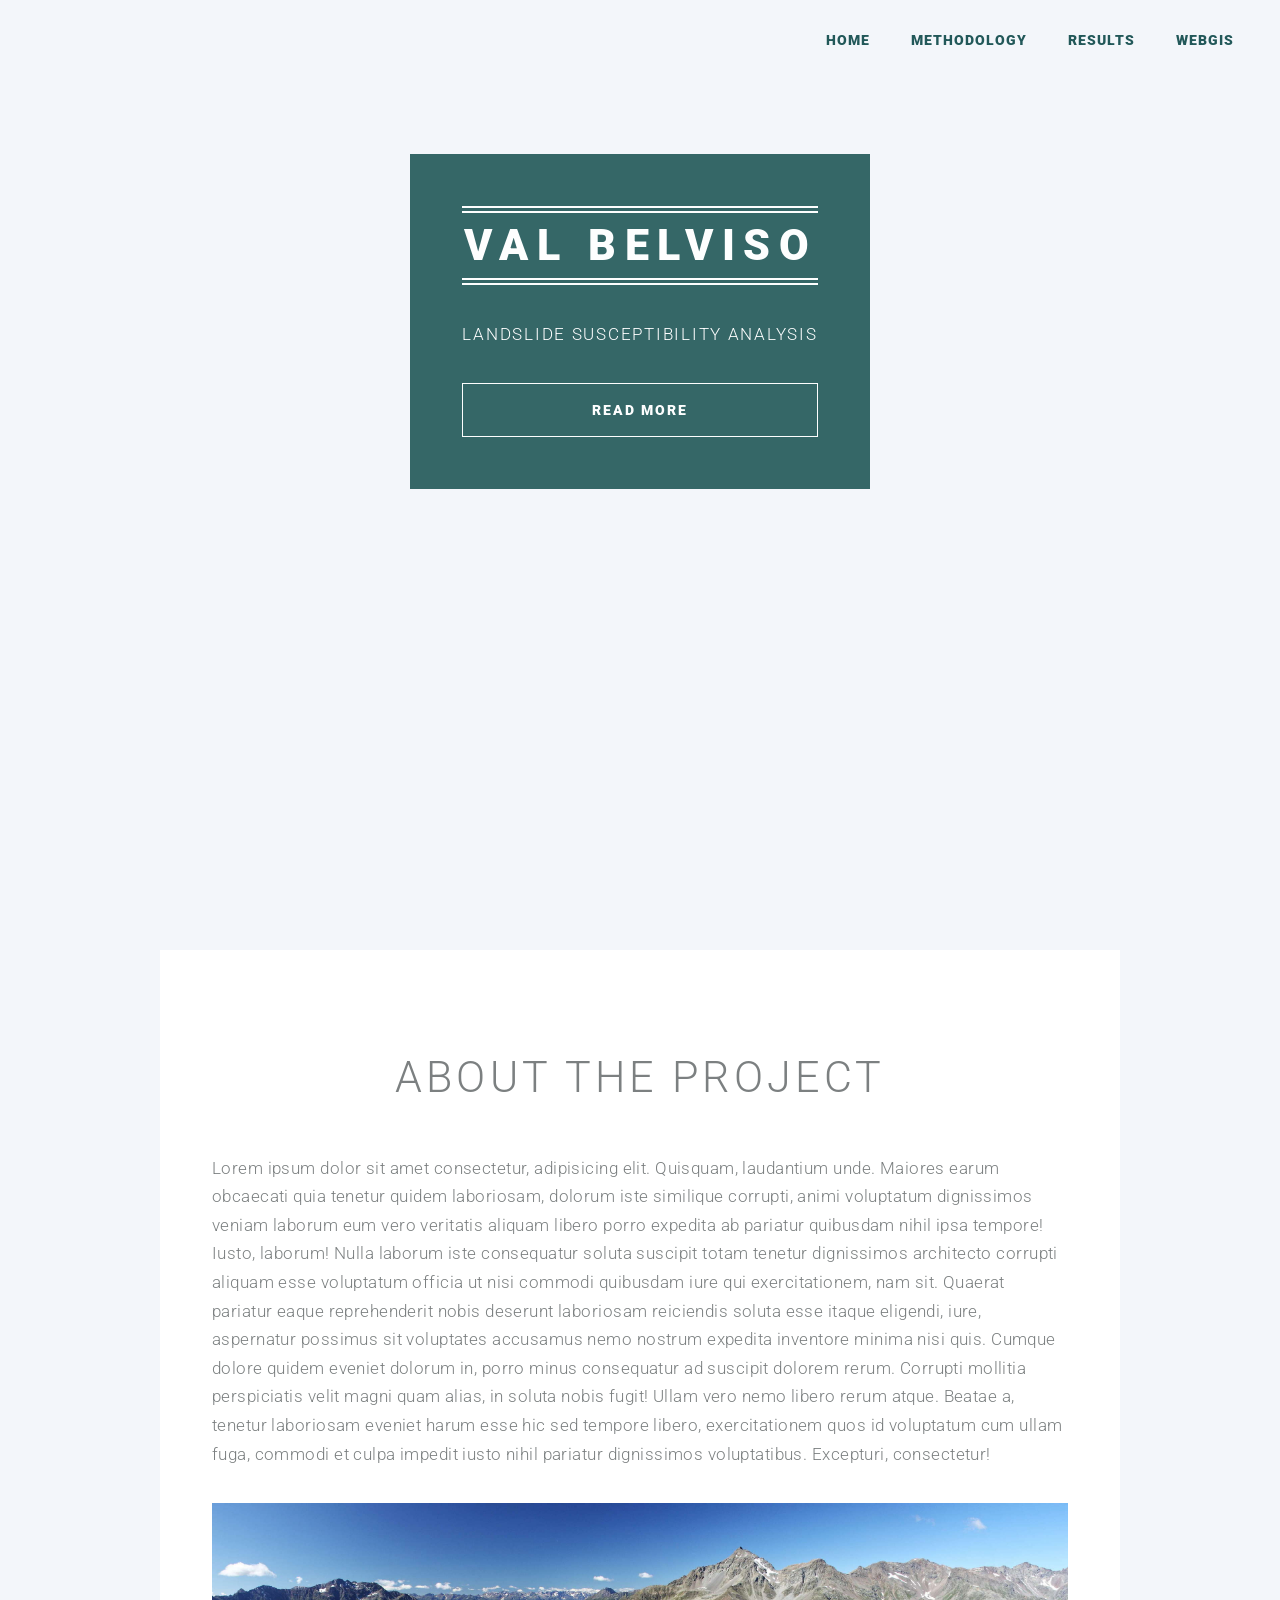
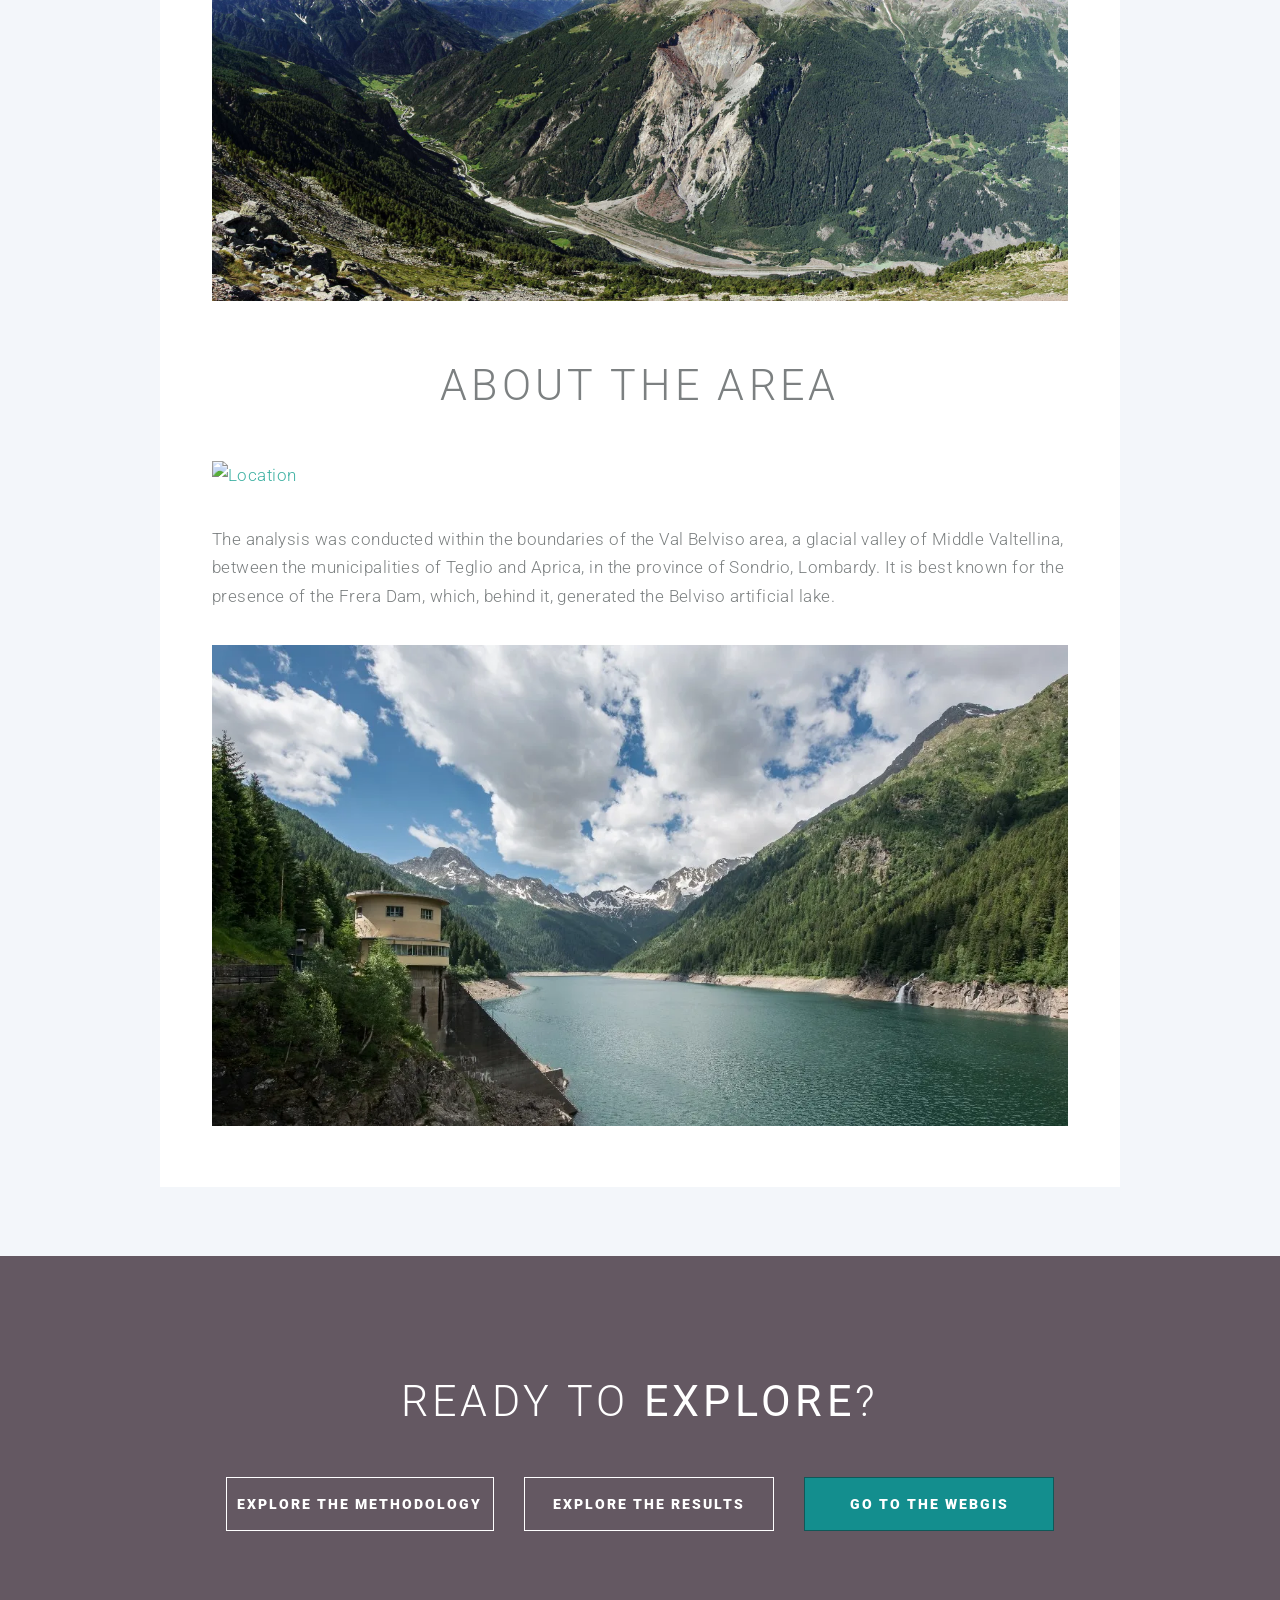
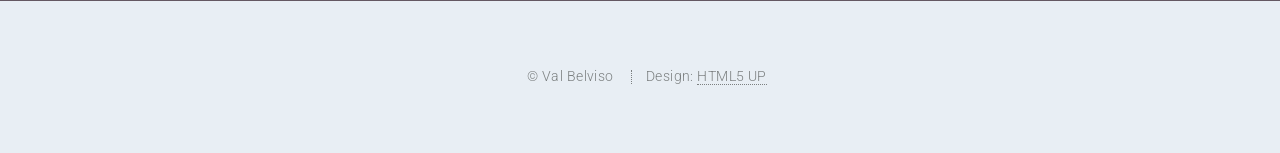
==== index.html @ d79f43ce "Webgis-project-1.0" ====
<!DOCTYPE html>
<!--
	Twenty by HTML5 UP
	html5up.net | @ajlkn
	Free for personal and commercial use under the CCA 3.0 license (html5up.net/license)
-->
<html>
  <head>
    <title>Val Belviso</title>
    <meta charset="utf-8" />
    <meta
      name="viewport"
      content="width=device-width, initial-scale=1, user-scalable=no"
    />
    <link
      rel="stylesheet"
      href="assets/libraries/bootstrap-5.0.2-dist/css/bootstrap.css"
    />
    <link rel="stylesheet" href="assets/css/main.css" />
    <link rel="stylesheet" href="assets/css/custom-styles.css" />
  </head>
  <body class="index is-preload">
    <div id="page-wrapper">
      <!-- Header -->
      <header id="header" class="alt">
        <!--<h1 id="logo"><a href="index.html">Val Belviso</a></h1>-->
        <nav id="nav">
          <ul>
            <li class="current"><a href="index.html">Home</a></li>
            <li class="current"><a href="pages/page1.html">Methodology</a></li>
            <li class="current"><a href="pages/page2.html">Results</a></li>
            <li class="current"><a href="pages/webgis.html">WebGIS</a></li>
          </ul>
        </nav>
      </header>

      <!-- Banner -->
      <div id="banner" class="custom-banner">
        <!--
						".inner" is set up as an inline-block so it automatically expands
						in both directions to fit whatever's inside it. This means it won't
						automatically wrap lines, so be sure to use line breaks where
						appropriate (<br />).
					-->
        <div class="inner">
          <header>
            <h2>Val Belviso</h2>
          </header>
          <p>Landslide susceptibility analysis</p>
          <footer>
            <ul class="buttons stacked">
              <li><a href="#about" class="button fit scrolly">Read more</a></li>
            </ul>
          </footer>
        </div>
      </div>
      <div id="about" class="wrapper style4 container">
        <!-- About the project -->
        <header>
          <h2>About the project</h2>
        </header>
        <div>
          <p>
            Lorem ipsum dolor sit amet consectetur, adipisicing elit. Quisquam,
            laudantium unde. Maiores earum obcaecati quia tenetur quidem
            laboriosam, dolorum iste similique corrupti, animi voluptatum
            dignissimos veniam laborum eum vero veritatis aliquam libero porro
            expedita ab pariatur quibusdam nihil ipsa tempore! Iusto, laborum!
            Nulla laborum iste consequatur soluta suscipit totam tenetur
            dignissimos architecto corrupti aliquam esse voluptatum officia ut
            nisi commodi quibusdam iure qui exercitationem, nam sit. Quaerat
            pariatur eaque reprehenderit nobis deserunt laboriosam reiciendis
            soluta esse itaque eligendi, iure, aspernatur possimus sit
            voluptates accusamus nemo nostrum expedita inventore minima nisi
            quis. Cumque dolore quidem eveniet dolorum in, porro minus
            consequatur ad suscipit dolorem rerum. Corrupti mollitia
            perspiciatis velit magni quam alias, in soluta nobis fugit! Ullam
            vero nemo libero rerum atque. Beatae a, tenetur laboriosam eveniet
            harum esse hic sed tempore libero, exercitationem quos id voluptatum
            cum ullam fuga, commodi et culpa impedit iusto nihil pariatur
            dignissimos voluptatibus. Excepturi, consectetur!
          </p>
          <img src="images/pola.jpg" alt="Val Pola" style="width: 100%" />
        </div>

        <!-- About the area -->
        <header>
          <h2>About the area</h2>
        </header>
        <div>
          <a href="https://goo.gl/maps/5pvdq1Pru6N817Ca8" class="image featured"
            ><img src="images/area.png" alt="Location"
          /></a>
          <p>
            The analysis was conducted within the boundaries of the
            <em>Val Belviso</em> area, a glacial valley of Middle Valtellina,
            between the municipalities of Teglio and Aprica, in the province of
            Sondrio, Lombardy. It is best known for the presence of the Frera
            Dam, which, behind it, generated the Belviso artificial lake.
          </p>
          <img src="images/diga.webp" alt="Diga di Frera" style="width: 100%" />
        </div>
      </div>
    </div>

    <!-- Main -->
    <!--<article id="main">
        <p>
          Templates are good because you do not have to focus on
          <strong>design</strong> but can focus on what is really important:
          communicating results.
          <br />
          This template is minimally designed, it is visually nice, and is easy
          to understand.
          <br />
          It is also released for free under the
          <a href="https://html5up.net/license"
            >Creative Commons Attribution 3.0</a
          >
          license. Have fun!
        </p>
      -->

    <!-- One -->
    <!--<div class="wrapper style2 container special-alt">
          <div class="row gtr-50">
            <div class="col-8 col-12-narrower">
              <header>
                <h2>
                  Examples of icons that you can use using the library
                  <strong>Font Awesome</strong>.
                </h2>
              </header>
              <p>
                This is not Latin or any weird language. It is sample text that
                developers use to fill the gaps of templates. It is called
                <strong>Lorem Ipsum</strong> <br /><br />Lorem Ipsum dolor sit
                amet tristique purus vitae volutpat ultrices. Aliquam eu elit
                eget arcu comteger ut fermentum lorem. Lorem ipsum dolor sit
                amet. Sed tristique purus vitae volutpat ultrices. eu elit eget
                commodo.
              </p>
              <footer>
                <ul class="buttons">
                  <li>
                    <a
                      href="https://fontawesome.com/v5/search?m=free"
                      target="_blank"
                      class="button"
                      >Find more icons</a
                    >
                  </li>
                </ul>
              </footer>
            </div>
            <div class="col-4 col-12-narrower imp-narrower">
              <ul class="featured-icons">
                <li>
                  <span class="icon fa-clock"
                    ><span class="label">Feature 1</span></span
                  >
                </li>
                <li>
                  <span class="icon solid fa-volume-up"
                    ><span class="label">Feature 2</span></span
                  >
                </li>
                <li>
                  <span class="icon solid fa-laptop"
                    ><span class="label">Feature 3</span></span
                  >
                </li>
                <li>
                  <span class="icon solid fa-inbox"
                    ><span class="label">Feature 4</span></span
                  >
                </li>
                <li>
                  <span class="icon solid fa-lock"
                    ><span class="label">Feature 5</span></span
                  >
                </li>
                <li>
                  <span class="icon solid fa-cog"
                    ><span class="label">Feature 6</span></span
                  >
                </li>
              </ul>
            </div>
          </div>
        </div>
      -->

    <!-- Two 
        <div class="wrapper style1 container special">
          <div class="row">
            <div class="col-4 col-12-narrower">
              <div>
                <span class="icon solid featured fa-check"></span>
                <header>
                  <h3>This is Something</h3>
                </header>
                <p>
                  Sed tristique purus vitae volutpat ultrices. Aliquam eu elit
                  eget arcu commodo suscipit dolor nec nibh. Proin a ullamcorper
                  elit, et sagittis turpis. Integer ut fermentum.
                </p>
              </div>
            </div>
            <div class="col-4 col-12-narrower">
              <div>
                <span class="icon solid featured fa-check"></span>
                <header>
                  <h3>Also Something</h3>
                </header>
                <p>
                  Sed tristique purus vitae volutpat ultrices. Aliquam eu elit
                  eget arcu commodo suscipit dolor nec nibh. Proin a ullamcorper
                  elit, et sagittis turpis. Integer ut fermentum.
                </p>
              </div>
            </div>
            <div class="col-4 col-12-narrower">
              <div>
                <span class="icon solid featured fa-check"></span>
                <header>
                  <h3>Probably Something</h3>
                </header>
                <p>
                  Sed tristique purus vitae volutpat ultrices. Aliquam eu elit
                  eget arcu commodo suscipit dolor nec nibh. Proin a ullamcorper
                  elit, et sagittis turpis. Integer ut fermentum.
                </p>
              </div>
            </div>
          </div>
        </div>

        Three 
        <div class="wrapper style3 container special">
          <header class="major">
            <h2>You can also remove stuff that you do not need!</h2>
          </header>

          <div class="row">
            <div class="col-6 col-12-narrower">
              <div>
                <a href="#" class="image featured"
                  ><img src="images/pic01.jpg" alt=""
                /></a>
                <header>
                  <h3>A Really Fast Train</h3>
                </header>
                <p>
                  Sed tristique purus vitae volutpat commodo suscipit amet sed
                  nibh. Proin a ullamcorper sed blandit. Sed tristique purus
                  vitae volutpat commodo suscipit ullamcorper sed blandit lorem
                  ipsum dolore.
                </p>
              </div>
            </div>
            <div class="col-6 col-12-narrower">
              <div>
                <a href="#" class="image featured"
                  ><img src="images/pic02.jpg" alt=""
                /></a>
                <header>
                  <h3>An Airport Terminal</h3>
                </header>
                <p>
                  Sed tristique purus vitae volutpat commodo suscipit amet sed
                  nibh. Proin a ullamcorper sed blandit. Sed tristique purus
                  vitae volutpat commodo suscipit ullamcorper sed blandit lorem
                  ipsum dolore.
                </p>
              </div>
            </div>
          </div>
          <div class="row">
            <div class="col-6 col-12-narrower">
              <div>
                <a href="#" class="image featured"
                  ><img src="images/pic03.jpg" alt=""
                /></a>
                <header>
                  <h3>Hyperspace Travel</h3>
                </header>
                <p>
                  Sed tristique purus vitae volutpat commodo suscipit amet sed
                  nibh. Proin a ullamcorper sed blandit. Sed tristique purus
                  vitae volutpat commodo suscipit ullamcorper sed blandit lorem
                  ipsum dolore.
                </p>
              </div>
            </div>
            <div class="col-6 col-12-narrower">
              <div>
                <a href="#" class="image featured"
                  ><img src="images/pic04.jpg" alt=""
                /></a>
                <header>
                  <h3>And Another Train</h3>
                </header>
                <p>
                  Sed tristique purus vitae volutpat commodo suscipit amet sed
                  nibh. Proin a ullamcorper sed blandit. Sed tristique purus
                  vitae volutpat commodo suscipit ullamcorper sed blandit lorem
                  ipsum dolore.
                </p>
              </div>
            </div>
          </div>
        </div>
      </article>
-->
    <!-- CTA -->
    <div id="cta">
      <header>
        <h2>Ready to <strong>explore</strong>?</h2>
      </header>
      <footer>
        <ul class="buttons">
          <li>
            <a href="pages/page1.html" class="button"
              >Explore the methodology</a
            >
          </li>
          <li>
            <a href="pages/page2.html" class="button">Explore the results</a>
          </li>
          <li>
            <a href="pages/webgis.html" class="button primary"
              >Go To the WebGIS</a
            >
          </li>
        </ul>
      </footer>
    </div>

    <!-- Footer -->
    <footer id="footer">
      <ul class="copyright">
        <li>&copy; Val Belviso</li>
        <li>Design: <a href="https://html5up.net">HTML5 UP</a></li>
      </ul>
    </footer>

    <!-- Scripts -->
    <script src="assets/js/jquery.min.js"></script>
    <script src="assets/js/jquery.dropotron.min.js"></script>
    <script src="assets/js/jquery.scrolly.min.js"></script>
    <script src="assets/js/jquery.scrollex.min.js"></script>
    <script src="assets/js/browser.min.js"></script>
    <script src="assets/js/breakpoints.min.js"></script>
    <script src="assets/js/util.js"></script>
    <script src="assets/js/main.js"></script>
  </body>
</html>
---- assets/css/main.css ----
@import url("fontawesome-all.min.css");
@import url("https://fonts.googleapis.com/css?family=Lato:300,400,900");
@import url("https://fonts.googleapis.com/css?family=Roboto:100,300,700");


/*
	Twenty by HTML5 UP
	html5up.net | @ajlkn
	Free for personal and commercial use under the CCA 3.0 license (html5up.net/license)
*/

html, body, div, span, applet, object,
iframe, h1, h2, h3, h4, h5, h6, p, blockquote,
pre, a, abbr, acronym, address, big, cite,
code, del, dfn, em, img, ins, kbd, q, s, samp,
small, strike, strong, sub, sup, tt, var, b,
u, i, center, dl, dt, dd, ol, ul, li, fieldset,
form, label, legend, table, caption, tbody,
tfoot, thead, tr, th, td, article, aside,
canvas, details, embed, figure, figcaption,
footer, header, hgroup, menu, nav, output, ruby,
div, summary, time, mark, audio, video {
	margin: auto;
	padding: 0;
	border: 0;
	font-size: 100%;
	font: inherit;
	vertical-align: baseline;}

article, aside, details, figcaption, figure,
footer, header, hgroup, menu, nav, div {
	display: block;}

body {
	line-height: 1;
}

ol, ul {
	list-style: none;
}

blockquote, q {
	quotes: none;
}

	blockquote:before, blockquote:after, q:before, q:after {
		content: '';
		content: none;
	}

table {
	border-collapse: collapse;
	border-spacing: 0;
}

body {
	-webkit-text-size-adjust: none;
}

mark {
	background-color: transparent;
	color: inherit;
}

input::-moz-focus-inner {
	border: 0;
	padding: 0;
}

input, select, textarea {
	-moz-appearance: none;
	-webkit-appearance: none;
	-ms-appearance: none;
	appearance: none;
}

/* Basic */

	html {
		box-sizing: border-box;
	}

	*, *:before, *:after {
		box-sizing: inherit;
	}

	body {
		background: #f3f6fa;
	}

		body.is-preload *, body.is-preload *:before, body.is-preload *:after {
			-moz-animation: none !important;
			-webkit-animation: none !important;
			-ms-animation: none !important;
			animation: none !important;
			-moz-transition: none !important;
			-webkit-transition: none !important;
			-ms-transition: none !important;
			transition: none !important;
		}

	body, input, select, textarea {
		color: #7c8081;
		font-family: 'Roboto', sans-serif;
		font-size: 15pt;
		font-weight: 300;
		letter-spacing: 0.025em;
		line-height: 1.75em;
	}

	a {
		-moz-transition: color 0.2s ease-in-out, border-color 0.2s ease-in-out, background-color 0.2s ease-in-out;
		-webkit-transition: color 0.2s ease-in-out, border-color 0.2s ease-in-out, background-color 0.2s ease-in-out;
		-ms-transition: color 0.2s ease-in-out, border-color 0.2s ease-in-out, background-color 0.2s ease-in-out;
		transition: color 0.2s ease-in-out, border-color 0.2s ease-in-out, background-color 0.2s ease-in-out;
		color: #3fb1a3;
		text-decoration: none;
		border-bottom: dotted 1px;
	}

		a:hover {
			border-bottom-color: transparent;
		}

	strong, b {
		font-weight: 400;
	}

	p, ul, ol, dl, table, blockquote {
		margin: 0 0 2em 0;
	}

	h1, h2, h3, h4, h5, h6 {
		color: inherit;
		font-weight: 300;
		line-height: 1.75em;
		margin-bottom: 1em;
		margin-top: 1em;
		text-transform: uppercase;
	}

		h1 a, h2 a, h3 a, h4 a, h5 a, h6 a {
			color: inherit;
			text-decoration: none;
			border: 0;
		}

	h2 {
		font-size: 2.5em;
		letter-spacing: 0.1em;
		text-align: center;
	}

	h3 {
		font-size: 1.3em;
		letter-spacing: 0.025em;
	}

	sub {
		font-size: 0.8em;
		position: relative;
		top: 0.5em;
	}

	sup {
		font-size: 0.8em;
		position: relative;
		top: -0.5em;
	}

	hr {
		border-top: solid 1px rgba(124, 128, 129, 0.2);
		border: 0;
		margin-bottom: 1.5em;
	}

	blockquote {
		border-left: solid 0.5em rgba(124, 128, 129, 0.2);
		font-style: italic;
		padding: 1em 0 1em 2em;
	}

/* Container */

	.container {
		margin: 0 auto;
		max-width: 100%;
		width: 1400px;
	}

		.container.medium {
			width: 1050px;
		}

		@media screen and (max-width: 1680px) {

			.container {
				width: 1200px;
			}

				.container.medium {
					width: 900px;
				}

		}

		@media screen and (max-width: 1280px) {

			.container {
				width: 960px;
			}

				.container.medium {
					width: 735px;
				}

		}

		@media screen and (max-width: 980px) {

			.container {
				width: 95%;
			}

				.container.medium {
					width: 71.25%;
				}

		}

		@media screen and (max-width: 840px) {

			.container {
				width: 95%;
			}

				.container.medium {
					width: 95%;
				}

		}

		@media screen and (max-width: 736px) {

			.container {
				width: 100%;
			}

				.container.medium {
					width: 100%;
				}

		}

/* Row */

	.row {
		display: flex;
		flex-wrap: wrap;
		box-sizing: border-box;
		align-items: stretch;
	}

		.row > * {
			box-sizing: border-box;
		}

		.row.gtr-uniform > * > :last-child {
			margin-bottom: 0;
		}

		.row.aln-left {
			justify-content: flex-start;
		}

		.row.aln-center {
			justify-content: center;
		}

		.row.aln-right {
			justify-content: flex-end;
		}

		.row.aln-top {
			align-items: flex-start;
		}

		.row.aln-middle {
			align-items: center;
		}

		.row.aln-bottom {
			align-items: flex-end;
		}

		.row > .imp {
			order: -1;
		}

		.row > .col-1 {
			width: 8.33333%;
		}

		.row > .off-1 {
			margin-left: 8.33333%;
		}

		.row > .col-2 {
			width: 16.66667%;
		}

		.row > .off-2 {
			margin-left: 16.66667%;
		}

		.row > .col-3 {
			width: 25%;
		}

		.row > .off-3 {
			margin-left: 25%;
		}

		.row > .col-4 {
			width: 33.33333%;
		}

		.row > .off-4 {
			margin-left: 33.33333%;
		}

		.row > .col-5 {
			width: 41.66667%;
		}

		.row > .off-5 {
			margin-left: 41.66667%;
		}

		.row > .col-6 {
			width: 50%;
		}

		.row > .off-6 {
			margin-left: 50%;
		}

		.row > .col-7 {
			width: 58.33333%;
		}

		.row > .off-7 {
			margin-left: 58.33333%;
		}

		.row > .col-8 {
			width: 66.66667%;
		}

		.row > .off-8 {
			margin-left: 66.66667%;
		}

		.row > .col-9 {
			width: 75%;
		}

		.row > .off-9 {
			margin-left: 75%;
		}

		.row > .col-10 {
			width: 83.33333%;
		}

		.row > .off-10 {
			margin-left: 83.33333%;
		}

		.row > .col-11 {
			width: 91.66667%;
		}

		.row > .off-11 {
			margin-left: 91.66667%;
		}

		.row > .col-12 {
			width: 100%;
		}

		.row > .off-12 {
			margin-left: 100%;
		}

		.row.gtr-0 {
			margin-top: 0px;
			margin-left: 0px;
		}

			.row.gtr-0 > * {
				padding: 0px 0 0 0px;
			}

			.row.gtr-0.gtr-uniform {
				margin-top: 0px;
			}

				.row.gtr-0.gtr-uniform > * {
					padding-top: 0px;
				}

		.row.gtr-25 {
			margin-top: -12.5px;
			margin-left: -12.5px;
		}

			.row.gtr-25 > * {
				padding: 12.5px 0 0 12.5px;
			}

			.row.gtr-25.gtr-uniform {
				margin-top: -12.5px;
			}

				.row.gtr-25.gtr-uniform > * {
					padding-top: 12.5px;
				}

		.row.gtr-50 {
			margin-top: -25px;
			margin-left: -25px;
		}

			.row.gtr-50 > * {
				padding: 25px 0 0 25px;
			}

			.row.gtr-50.gtr-uniform {
				margin-top: -25px;
			}

				.row.gtr-50.gtr-uniform > * {
					padding-top: 25px;
				}

		.row {
			margin-top: -50px;
			margin-left: -50px;
		}

			.row > * {
				padding: 50px 0 0 50px;
			}

			.row.gtr-uniform {
				margin-top: -50px;
			}

				.row.gtr-uniform > * {
					padding-top: 50px;
				}

		.row.gtr-150 {
			margin-top: -75px;
			margin-left: -75px;
		}

			.row.gtr-150 > * {
				padding: 75px 0 0 75px;
			}

			.row.gtr-150.gtr-uniform {
				margin-top: -75px;
			}

				.row.gtr-150.gtr-uniform > * {
					padding-top: 75px;
				}

		.row.gtr-200 {
			margin-top: -100px;
			margin-left: -100px;
		}

			.row.gtr-200 > * {
				padding: 100px 0 0 100px;
			}

			.row.gtr-200.gtr-uniform {
				margin-top: -100px;
			}

				.row.gtr-200.gtr-uniform > * {
					padding-top: 100px;
				}

		@media screen and (max-width: 1680px) {

			.row {
				display: flex;
				flex-wrap: wrap;
				box-sizing: border-box;
				align-items: stretch;
			}

				.row > * {
					box-sizing: border-box;
				}

				.row.gtr-uniform > * > :last-child {
					margin-bottom: 0;
				}

				.row.aln-left {
					justify-content: flex-start;
				}

				.row.aln-center {
					justify-content: center;
				}

				.row.aln-right {
					justify-content: flex-end;
				}

				.row.aln-top {
					align-items: flex-start;
				}

				.row.aln-middle {
					align-items: center;
				}

				.row.aln-bottom {
					align-items: flex-end;
				}

				.row > .imp-wide {
					order: -1;
				}

				.row > .col-1-wide {
					width: 8.33333%;
				}

				.row > .off-1-wide {
					margin-left: 8.33333%;
				}

				.row > .col-2-wide {
					width: 16.66667%;
				}

				.row > .off-2-wide {
					margin-left: 16.66667%;
				}

				.row > .col-3-wide {
					width: 25%;
				}

				.row > .off-3-wide {
					margin-left: 25%;
				}

				.row > .col-4-wide {
					width: 33.33333%;
				}

				.row > .off-4-wide {
					margin-left: 33.33333%;
				}

				.row > .col-5-wide {
					width: 41.66667%;
				}

				.row > .off-5-wide {
					margin-left: 41.66667%;
				}

				.row > .col-6-wide {
					width: 50%;
				}

				.row > .off-6-wide {
					margin-left: 50%;
				}

				.row > .col-7-wide {
					width: 58.33333%;
				}

				.row > .off-7-wide {
					margin-left: 58.33333%;
				}

				.row > .col-8-wide {
					width: 66.66667%;
				}

				.row > .off-8-wide {
					margin-left: 66.66667%;
				}

				.row > .col-9-wide {
					width: 75%;
				}

				.row > .off-9-wide {
					margin-left: 75%;
				}

				.row > .col-10-wide {
					width: 83.33333%;
				}

				.row > .off-10-wide {
					margin-left: 83.33333%;
				}

				.row > .col-11-wide {
					width: 91.66667%;
				}

				.row > .off-11-wide {
					margin-left: 91.66667%;
				}

				.row > .col-12-wide {
					width: 100%;
				}

				.row > .off-12-wide {
					margin-left: 100%;
				}

				.row.gtr-0 {
					margin-top: 0px;
					margin-left: 0px;
				}

					.row.gtr-0 > * {
						padding: 0px 0 0 0px;
					}

					.row.gtr-0.gtr-uniform {
						margin-top: 0px;
					}

						.row.gtr-0.gtr-uniform > * {
							padding-top: 0px;
						}

				.row.gtr-25 {
					margin-top: -10px;
					margin-left: -10px;
				}

					.row.gtr-25 > * {
						padding: 10px 0 0 10px;
					}

					.row.gtr-25.gtr-uniform {
						margin-top: -10px;
					}

						.row.gtr-25.gtr-uniform > * {
							padding-top: 10px;
						}

				.row.gtr-50 {
					margin-top: -20px;
					margin-left: -20px;
				}

					.row.gtr-50 > * {
						padding: 20px 0 0 20px;
					}

					.row.gtr-50.gtr-uniform {
						margin-top: -20px;
					}

						.row.gtr-50.gtr-uniform > * {
							padding-top: 20px;
						}

				.row {
					margin-top: -40px;
					margin-left: -40px;
				}

					.row > * {
						padding: 40px 0 0 40px;
					}

					.row.gtr-uniform {
						margin-top: -40px;
					}

						.row.gtr-uniform > * {
							padding-top: 40px;
						}

				.row.gtr-150 {
					margin-top: -60px;
					margin-left: -60px;
				}

					.row.gtr-150 > * {
						padding: 60px 0 0 60px;
					}

					.row.gtr-150.gtr-uniform {
						margin-top: -60px;
					}

						.row.gtr-150.gtr-uniform > * {
							padding-top: 60px;
						}

				.row.gtr-200 {
					margin-top: -80px;
					margin-left: -80px;
				}

					.row.gtr-200 > * {
						padding: 80px 0 0 80px;
					}

					.row.gtr-200.gtr-uniform {
						margin-top: -80px;
					}

						.row.gtr-200.gtr-uniform > * {
							padding-top: 80px;
						}

		}

		@media screen and (max-width: 1280px) {

			.row {
				display: flex;
				flex-wrap: wrap;
				box-sizing: border-box;
				align-items: stretch;
			}

				.row > * {
					box-sizing: border-box;
				}

				.row.gtr-uniform > * > :last-child {
					margin-bottom: 0;
				}

				.row.aln-left {
					justify-content: flex-start;
				}

				.row.aln-center {
					justify-content: center;
				}

				.row.aln-right {
					justify-content: flex-end;
				}

				.row.aln-top {
					align-items: flex-start;
				}

				.row.aln-middle {
					align-items: center;
				}

				.row.aln-bottom {
					align-items: flex-end;
				}

				.row > .imp-normal {
					order: -1;
				}

				.row > .col-1-normal {
					width: 8.33333%;
				}

				.row > .off-1-normal {
					margin-left: 8.33333%;
				}

				.row > .col-2-normal {
					width: 16.66667%;
				}

				.row > .off-2-normal {
					margin-left: 16.66667%;
				}

				.row > .col-3-normal {
					width: 25%;
				}

				.row > .off-3-normal {
					margin-left: 25%;
				}

				.row > .col-4-normal {
					width: 33.33333%;
				}

				.row > .off-4-normal {
					margin-left: 33.33333%;
				}

				.row > .col-5-normal {
					width: 41.66667%;
				}

				.row > .off-5-normal {
					margin-left: 41.66667%;
				}

				.row > .col-6-normal {
					width: 50%;
				}

				.row > .off-6-normal {
					margin-left: 50%;
				}

				.row > .col-7-normal {
					width: 58.33333%;
				}

				.row > .off-7-normal {
					margin-left: 58.33333%;
				}

				.row > .col-8-normal {
					width: 66.66667%;
				}

				.row > .off-8-normal {
					margin-left: 66.66667%;
				}

				.row > .col-9-normal {
					width: 75%;
				}

				.row > .off-9-normal {
					margin-left: 75%;
				}

				.row > .col-10-normal {
					width: 83.33333%;
				}

				.row > .off-10-normal {
					margin-left: 83.33333%;
				}

				.row > .col-11-normal {
					width: 91.66667%;
				}

				.row > .off-11-normal {
					margin-left: 91.66667%;
				}

				.row > .col-12-normal {
					width: 100%;
				}

				.row > .off-12-normal {
					margin-left: 100%;
				}

				.row.gtr-0 {
					margin-top: 0px;
					margin-left: 0px;
				}

					.row.gtr-0 > * {
						padding: 0px 0 0 0px;
					}

					.row.gtr-0.gtr-uniform {
						margin-top: 0px;
					}

						.row.gtr-0.gtr-uniform > * {
							padding-top: 0px;
						}

				.row.gtr-25 {
					margin-top: -10px;
					margin-left: -10px;
				}

					.row.gtr-25 > * {
						padding: 10px 0 0 10px;
					}

					.row.gtr-25.gtr-uniform {
						margin-top: -10px;
					}

						.row.gtr-25.gtr-uniform > * {
							padding-top: 10px;
						}

				.row.gtr-50 {
					margin-top: -20px;
					margin-left: -20px;
				}

					.row.gtr-50 > * {
						padding: 20px 0 0 20px;
					}

					.row.gtr-50.gtr-uniform {
						margin-top: -20px;
					}

						.row.gtr-50.gtr-uniform > * {
							padding-top: 20px;
						}

				.row {
					margin-top: -40px;
					margin-left: -40px;
				}

					.row > * {
						padding: 40px 0 0 40px;
					}

					.row.gtr-uniform {
						margin-top: -40px;
					}

						.row.gtr-uniform > * {
							padding-top: 40px;
						}

				.row.gtr-150 {
					margin-top: -60px;
					margin-left: -60px;
				}

					.row.gtr-150 > * {
						padding: 60px 0 0 60px;
					}

					.row.gtr-150.gtr-uniform {
						margin-top: -60px;
					}

						.row.gtr-150.gtr-uniform > * {
							padding-top: 60px;
						}

				.row.gtr-200 {
					margin-top: -80px;
					margin-left: -80px;
				}

					.row.gtr-200 > * {
						padding: 80px 0 0 80px;
					}

					.row.gtr-200.gtr-uniform {
						margin-top: -80px;
					}

						.row.gtr-200.gtr-uniform > * {
							padding-top: 80px;
						}

		}

		@media screen and (max-width: 980px) {

			.row {
				display: flex;
				flex-wrap: wrap;
				box-sizing: border-box;
				align-items: stretch;
			}

				.row > * {
					box-sizing: border-box;
				}

				.row.gtr-uniform > * > :last-child {
					margin-bottom: 0;
				}

				.row.aln-left {
					justify-content: flex-start;
				}

				.row.aln-center {
					justify-content: center;
				}

				.row.aln-right {
					justify-content: flex-end;
				}

				.row.aln-top {
					align-items: flex-start;
				}

				.row.aln-middle {
					align-items: center;
				}

				.row.aln-bottom {
					align-items: flex-end;
				}

				.row > .imp-narrow {
					order: -1;
				}

				.row > .col-1-narrow {
					width: 8.33333%;
				}

				.row > .off-1-narrow {
					margin-left: 8.33333%;
				}

				.row > .col-2-narrow {
					width: 16.66667%;
				}

				.row > .off-2-narrow {
					margin-left: 16.66667%;
				}

				.row > .col-3-narrow {
					width: 25%;
				}

				.row > .off-3-narrow {
					margin-left: 25%;
				}

				.row > .col-4-narrow {
					width: 33.33333%;
				}

				.row > .off-4-narrow {
					margin-left: 33.33333%;
				}

				.row > .col-5-narrow {
					width: 41.66667%;
				}

				.row > .off-5-narrow {
					margin-left: 41.66667%;
				}

				.row > .col-6-narrow {
					width: 50%;
				}

				.row > .off-6-narrow {
					margin-left: 50%;
				}

				.row > .col-7-narrow {
					width: 58.33333%;
				}

				.row > .off-7-narrow {
					margin-left: 58.33333%;
				}

				.row > .col-8-narrow {
					width: 66.66667%;
				}

				.row > .off-8-narrow {
					margin-left: 66.66667%;
				}

				.row > .col-9-narrow {
					width: 75%;
				}

				.row > .off-9-narrow {
					margin-left: 75%;
				}

				.row > .col-10-narrow {
					width: 83.33333%;
				}

				.row > .off-10-narrow {
					margin-left: 83.33333%;
				}

				.row > .col-11-narrow {
					width: 91.66667%;
				}

				.row > .off-11-narrow {
					margin-left: 91.66667%;
				}

				.row > .col-12-narrow {
					width: 100%;
				}

				.row > .off-12-narrow {
					margin-left: 100%;
				}

				.row.gtr-0 {
					margin-top: 0px;
					margin-left: 0px;
				}

					.row.gtr-0 > * {
						padding: 0px 0 0 0px;
					}

					.row.gtr-0.gtr-uniform {
						margin-top: 0px;
					}

						.row.gtr-0.gtr-uniform > * {
							padding-top: 0px;
						}

				.row.gtr-25 {
					margin-top: -7.5px;
					margin-left: -7.5px;
				}

					.row.gtr-25 > * {
						padding: 7.5px 0 0 7.5px;
					}

					.row.gtr-25.gtr-uniform {
						margin-top: -7.5px;
					}

						.row.gtr-25.gtr-uniform > * {
							padding-top: 7.5px;
						}

				.row.gtr-50 {
					margin-top: -15px;
					margin-left: -15px;
				}

					.row.gtr-50 > * {
						padding: 15px 0 0 15px;
					}

					.row.gtr-50.gtr-uniform {
						margin-top: -15px;
					}

						.row.gtr-50.gtr-uniform > * {
							padding-top: 15px;
						}

				.row {
					margin-top: -30px;
					margin-left: -30px;
				}

					.row > * {
						padding: 30px 0 0 30px;
					}

					.row.gtr-uniform {
						margin-top: -30px;
					}

						.row.gtr-uniform > * {
							padding-top: 30px;
						}

				.row.gtr-150 {
					margin-top: -45px;
					margin-left: -45px;
				}

					.row.gtr-150 > * {
						padding: 45px 0 0 45px;
					}

					.row.gtr-150.gtr-uniform {
						margin-top: -45px;
					}

						.row.gtr-150.gtr-uniform > * {
							padding-top: 45px;
						}

				.row.gtr-200 {
					margin-top: -60px;
					margin-left: -60px;
				}

					.row.gtr-200 > * {
						padding: 60px 0 0 60px;
					}

					.row.gtr-200.gtr-uniform {
						margin-top: -60px;
					}

						.row.gtr-200.gtr-uniform > * {
							padding-top: 60px;
						}

		}

		@media screen and (max-width: 840px) {

			.row {
				display: flex;
				flex-wrap: wrap;
				box-sizing: border-box;
				align-items: stretch;
			}

				.row > * {
					box-sizing: border-box;
				}

				.row.gtr-uniform > * > :last-child {
					margin-bottom: 0;
				}

				.row.aln-left {
					justify-content: flex-start;
				}

				.row.aln-center {
					justify-content: center;
				}

				.row.aln-right {
					justify-content: flex-end;
				}

				.row.aln-top {
					align-items: flex-start;
				}

				.row.aln-middle {
					align-items: center;
				}

				.row.aln-bottom {
					align-items: flex-end;
				}

				.row > .imp-narrower {
					order: -1;
				}

				.row > .col-1-narrower {
					width: 8.33333%;
				}

				.row > .off-1-narrower {
					margin-left: 8.33333%;
				}

				.row > .col-2-narrower {
					width: 16.66667%;
				}

				.row > .off-2-narrower {
					margin-left: 16.66667%;
				}

				.row > .col-3-narrower {
					width: 25%;
				}

				.row > .off-3-narrower {
					margin-left: 25%;
				}

				.row > .col-4-narrower {
					width: 33.33333%;
				}

				.row > .off-4-narrower {
					margin-left: 33.33333%;
				}

				.row > .col-5-narrower {
					width: 41.66667%;
				}

				.row > .off-5-narrower {
					margin-left: 41.66667%;
				}

				.row > .col-6-narrower {
					width: 50%;
				}

				.row > .off-6-narrower {
					margin-left: 50%;
				}

				.row > .col-7-narrower {
					width: 58.33333%;
				}

				.row > .off-7-narrower {
					margin-left: 58.33333%;
				}

				.row > .col-8-narrower {
					width: 66.66667%;
				}

				.row > .off-8-narrower {
					margin-left: 66.66667%;
				}

				.row > .col-9-narrower {
					width: 75%;
				}

				.row > .off-9-narrower {
					margin-left: 75%;
				}

				.row > .col-10-narrower {
					width: 83.33333%;
				}

				.row > .off-10-narrower {
					margin-left: 83.33333%;
				}

				.row > .col-11-narrower {
					width: 91.66667%;
				}

				.row > .off-11-narrower {
					margin-left: 91.66667%;
				}

				.row > .col-12-narrower {
					width: 100%;
				}

				.row > .off-12-narrower {
					margin-left: 100%;
				}

				.row.gtr-0 {
					margin-top: 0px;
					margin-left: 0px;
				}

					.row.gtr-0 > * {
						padding: 0px 0 0 0px;
					}

					.row.gtr-0.gtr-uniform {
						margin-top: 0px;
					}

						.row.gtr-0.gtr-uniform > * {
							padding-top: 0px;
						}

				.row.gtr-25 {
					margin-top: -7.5px;
					margin-left: -7.5px;
				}

					.row.gtr-25 > * {
						padding: 7.5px 0 0 7.5px;
					}

					.row.gtr-25.gtr-uniform {
						margin-top: -7.5px;
					}

						.row.gtr-25.gtr-uniform > * {
							padding-top: 7.5px;
						}

				.row.gtr-50 {
					margin-top: -15px;
					margin-left: -15px;
				}

					.row.gtr-50 > * {
						padding: 15px 0 0 15px;
					}

					.row.gtr-50.gtr-uniform {
						margin-top: -15px;
					}

						.row.gtr-50.gtr-uniform > * {
							padding-top: 15px;
						}

				.row {
					margin-top: -30px;
					margin-left: -30px;
				}

					.row > * {
						padding: 30px 0 0 30px;
					}

					.row.gtr-uniform {
						margin-top: -30px;
					}

						.row.gtr-uniform > * {
							padding-top: 30px;
						}

				.row.gtr-150 {
					margin-top: -45px;
					margin-left: -45px;
				}

					.row.gtr-150 > * {
						padding: 45px 0 0 45px;
					}

					.row.gtr-150.gtr-uniform {
						margin-top: -45px;
					}

						.row.gtr-150.gtr-uniform > * {
							padding-top: 45px;
						}

				.row.gtr-200 {
					margin-top: -60px;
					margin-left: -60px;
				}

					.row.gtr-200 > * {
						padding: 60px 0 0 60px;
					}

					.row.gtr-200.gtr-uniform {
						margin-top: -60px;
					}

						.row.gtr-200.gtr-uniform > * {
							padding-top: 60px;
						}

		}

		@media screen and (max-width: 736px) {

			.row {
				display: flex;
				flex-wrap: wrap;
				box-sizing: border-box;
				align-items: stretch;
			}

				.row > * {
					box-sizing: border-box;
				}

				.row.gtr-uniform > * > :last-child {
					margin-bottom: 0;
				}

				.row.aln-left {
					justify-content: flex-start;
				}

				.row.aln-center {
					justify-content: center;
				}

				.row.aln-right {
					justify-content: flex-end;
				}

				.row.aln-top {
					align-items: flex-start;
				}

				.row.aln-middle {
					align-items: center;
				}

				.row.aln-bottom {
					align-items: flex-end;
				}

				.row > .imp-mobile {
					order: -1;
				}

				.row > .col-1-mobile {
					width: 8.33333%;
				}

				.row > .off-1-mobile {
					margin-left: 8.33333%;
				}

				.row > .col-2-mobile {
					width: 16.66667%;
				}

				.row > .off-2-mobile {
					margin-left: 16.66667%;
				}

				.row > .col-3-mobile {
					width: 25%;
				}

				.row > .off-3-mobile {
					margin-left: 25%;
				}

				.row > .col-4-mobile {
					width: 33.33333%;
				}

				.row > .off-4-mobile {
					margin-left: 33.33333%;
				}

				.row > .col-5-mobile {
					width: 41.66667%;
				}

				.row > .off-5-mobile {
					margin-left: 41.66667%;
				}

				.row > .col-6-mobile {
					width: 50%;
				}

				.row > .off-6-mobile {
					margin-left: 50%;
				}

				.row > .col-7-mobile {
					width: 58.33333%;
				}

				.row > .off-7-mobile {
					margin-left: 58.33333%;
				}

				.row > .col-8-mobile {
					width: 66.66667%;
				}

				.row > .off-8-mobile {
					margin-left: 66.66667%;
				}

				.row > .col-9-mobile {
					width: 75%;
				}

				.row > .off-9-mobile {
					margin-left: 75%;
				}

				.row > .col-10-mobile {
					width: 83.33333%;
				}

				.row > .off-10-mobile {
					margin-left: 83.33333%;
				}

				.row > .col-11-mobile {
					width: 91.66667%;
				}

				.row > .off-11-mobile {
					margin-left: 91.66667%;
				}

				.row > .col-12-mobile {
					width: 100%;
				}

				.row > .off-12-mobile {
					margin-left: 100%;
				}

				.row.gtr-0 {
					margin-top: 0px;
					margin-left: 0px;
				}

					.row.gtr-0 > * {
						padding: 0px 0 0 0px;
					}

					.row.gtr-0.gtr-uniform {
						margin-top: 0px;
					}

						.row.gtr-0.gtr-uniform > * {
							padding-top: 0px;
						}

				.row.gtr-25 {
					margin-top: -7.5px;
					margin-left: -7.5px;
				}

					.row.gtr-25 > * {
						padding: 7.5px 0 0 7.5px;
					}

					.row.gtr-25.gtr-uniform {
						margin-top: -7.5px;
					}

						.row.gtr-25.gtr-uniform > * {
							padding-top: 7.5px;
						}

				.row.gtr-50 {
					margin-top: -15px;
					margin-left: -15px;
				}

					.row.gtr-50 > * {
						padding: 15px 0 0 15px;
					}

					.row.gtr-50.gtr-uniform {
						margin-top: -15px;
					}

						.row.gtr-50.gtr-uniform > * {
							padding-top: 15px;
						}

				.row {
					margin-top: -30px;
					margin-left: -30px;
				}

					.row > * {
						padding: 30px 0 0 30px;
					}

					.row.gtr-uniform {
						margin-top: -30px;
					}

						.row.gtr-uniform > * {
							padding-top: 30px;
						}

				.row.gtr-150 {
					margin-top: -45px;
					margin-left: -45px;
				}

					.row.gtr-150 > * {
						padding: 45px 0 0 45px;
					}

					.row.gtr-150.gtr-uniform {
						margin-top: -45px;
					}

						.row.gtr-150.gtr-uniform > * {
							padding-top: 45px;
						}

				.row.gtr-200 {
					margin-top: -60px;
					margin-left: -60px;
				}

					.row.gtr-200 > * {
						padding: 60px 0 0 60px;
					}

					.row.gtr-200.gtr-uniform {
						margin-top: -60px;
					}

						.row.gtr-200.gtr-uniform > * {
							padding-top: 60px;
						}

		}

/* div/Article */

	div.special, article.special {
		text-align: center;
	}

	header.major {
		padding-bottom: 2em;
	}

	header.special {
		margin-bottom: 5em;
		padding-top: 7em;
		position: relative;
		text-align: center;
	}

		header.special:before, header.special:after {
			border-bottom: solid 1.5px;
			border-top: solid 1.5px;
			content: '';
			height: 7px;
			opacity: 0.1;
			position: absolute;
			top: 1.75em;
			width: 43%;
			color: #0f5858;
		}

		header.special:before {
			left: 0;
		}

		header.special:after {
			right: 0;
		}

		header.special h2 {
			margin-bottom: 0;
		}

		header.special h2 + p {
			margin-bottom: 0;
			padding-top: 1.5em;
		}

		header.special .icon {
			cursor: default;
			height: 7em;
			left: 0;
			position: absolute;
			text-align: center;
			top: 1em;
			width: 100%;
		}

			header.special .icon:before {
				font-size: 3.5em;
				opacity: 0.35;
			}

	footer > :last-child {
		margin-bottom: 0;
	}

	footer.major {
		padding-top: 3em;
	}

/* Form */

	input[type="text"],
	input[type="password"],
	input[type="email"],
	textarea {
		-moz-transition: background-color 0.2s ease-in-out, border-color 0.2s ease-in-out;
		-webkit-transition: background-color 0.2s ease-in-out, border-color 0.2s ease-in-out;
		-ms-transition: background-color 0.2s ease-in-out, border-color 0.2s ease-in-out;
		transition: background-color 0.2s ease-in-out, border-color 0.2s ease-in-out;
		-moz-appearance: none;
		-webkit-appearance: none;
		-ms-appearance: none;
		appearance: none;
		background: none;
		border: solid 1px rgba(124, 128, 129, 0.2);
		border-radius: 0;
		color: inherit;
		display: block;
		padding: 0.75em;
		text-decoration: none;
		width: 100%;
		outline: 0;
	}

		input[type="text"]:focus,
		input[type="password"]:focus,
		input[type="email"]:focus,
		textarea:focus {
			border-color: #83d3c9;
		}

	input[type="text"],
	input[type="password"],
	input[type="email"] {
		line-height: 1em;
	}

	::-webkit-input-placeholder {
		color: inherit;
		opacity: 0.5;
		position: relative;
		top: 3px;
	}

	:-moz-placeholder {
		color: inherit;
		opacity: 0.5;
	}

	::-moz-placeholder {
		color: inherit;
		opacity: 0.5;
	}

	:-ms-input-placeholder {
		color: inherit;
		opacity: 0.5;
	}

/* Image */

	.image {
		border: 0;
		position: relative;
	}

		.image:before {
			content: '';
			height: 100%;
			left: 0;
			position: center;
			top: 0;
			width: 100%;
		}

		.image.fit {
			display: block;
		}

			.image.fit img {
				display: block;
				width: 100%;
			}

		.image.featured {
			display: block;
			margin: 0 0 2em 0;
		}

			.image.featured img {
				display: block;
				width: 100%;
			}

/* Icon */

	.icon {
		text-decoration: none;
		position: relative;
	}

		.icon:before {
			-moz-osx-font-smoothing: grayscale;
			-webkit-font-smoothing: antialiased;
			display: inline-block;
			font-style: normal;
			font-variant: normal;
			text-rendering: auto;
			line-height: 1;
			text-transform: none !important;
			font-family: 'Font Awesome 5 Free';
			font-weight: 400;
		}

		.icon.solid:before {
			font-weight: 900;
			color: #0f5858;
		}

		.icon:before {
			line-height: inherit;
		}

		.icon.brands:before {
			font-family: 'Font Awesome 5 Brands';
		}

		.icon.circle {
			-moz-transition: all 0.2s ease-in-out;
			-webkit-transition: all 0.2s ease-in-out;
			-ms-transition: all 0.2s ease-in-out;
			transition: all 0.2s ease-in-out;
			border: 0;
			border-radius: 100%;
			display: inline-block;
			font-size: 1.25em;
			height: 2.25em;
			left: 0;
			line-height: 2.25em;
			text-align: center;
			text-decoration: none;
			top: 0;
			width: 2.25em;
		}

			.icon.circle:hover {
				top: -0.2em;
			}

			.icon.circle.fa-twitter {
				background: #70aecd;
				color: #fff;
			}

				.icon.circle.fa-twitter:hover {
					background: #7fb7d2;
				}

			.icon.circle.fa-facebook-f {
				background: #7490c3;
				color: #fff;
			}

				.icon.circle.fa-facebook-f:hover {
					background: #829bc9;
				}

			.icon.circle.fa-google-plus-g {
				background: #db6b67;
				color: #fff;
			}

				.icon.circle.fa-google-plus-g:hover {
					background: #df7b77;
				}

			.icon.circle.fa-github {
				background: #dcad8b;
				color: #fff;
			}

				.icon.circle.fa-github:hover {
					background: #e1b89b;
				}

			.icon.circle.fa-dribbble {
				background: #da83ae;
				color: #fff;
			}

				.icon.circle.fa-dribbble:hover {
					background: #df93b8;
				}

		.icon.featured {
			cursor: default;
			display: block;
			margin: 0 0 1.5em 0;
			opacity: 0.35;
			text-align: center;
		}

			.icon.featured:before {
				font-size: 5em;
				line-height: 1em;
			}

		.icon > .label {
			display: none;
		}

/* List */

	ol {
		list-style: decimal;
		padding-left: 1.25em;
	}

		ol li {
			padding-left: 0.25em;
		}

	ul {
		list-style: disc;
		padding-left: 1em;
	}

		ul li {
			padding-left: 0.5em;
		}

/* Icons */

	ul.icons {
		list-style: none;
		padding-left: 0;
		cursor: default;
	}

		ul.icons li {
			display: inline-block;
			line-height: 1em;
			padding-left: 0.5em;
		}

			ul.icons li:first-child {
				padding-left: 0;
			}

/* Featured Icons */

	ul.featured-icons {
		cursor: default;
		margin: -0.75em 0 0 0;
		opacity: 0.35;
		overflow: hidden;
		position: relative;
		list-style: none;
		padding-left: 0;
	}

		ul.featured-icons li {
			display: block;
			float: left;
			text-align: center;
			width: 50%;
			padding-left: 0;
			margin-bottom: 1em;
		}

			ul.featured-icons li .icon {
				display: inline-block;
				font-size: 5.5em;
				height: 1em;
				line-height: 1.5em;
				width: 1em;
			}

/* Buttons */

	ul.buttons {
		cursor: default;
		list-style: none;
		padding-left: 0;
	}

		ul.buttons:last-child {
			margin-bottom: 0;
		}

		ul.buttons li {
			display: inline-block;
			padding: 0 0 0 1.5em;
		}

			ul.buttons li:first-child {
				padding: 0;
			}

		ul.buttons.stacked li {
			display: block;
			padding: 1.5em 0 0 0;
		}

			ul.buttons.stacked li:first-child {
				padding: 0;
			}

/* Table */

	table {
		width: 100%;
	}

		table.default {
			width: 100%;
		}

			table.default tbody tr {
				border-bottom: solid 1px rgba(124, 128, 129, 0.2);
			}

			table.default td {
				padding: 0.5em 1em 0.5em 1em;
			}

			table.default th {
				font-weight: 400;
				padding: 0.5em 1em 0.5em 1em;
				text-align: left;
			}

			table.default thead {
				background: #7c8081;
				color: #fff;
			}

/* Button */

	input[type="button"],
	input[type="submit"],
	input[type="reset"],
	button,
	.button {
		-moz-appearance: none;
		-webkit-appearance: none;
		-ms-appearance: none;
		appearance: none;
		-moz-transition: color 0.2s ease-in-out, border-color 0.2s ease-in-out, background-color 0.2s ease-in-out;
		-webkit-transition: color 0.2s ease-in-out, border-color 0.2s ease-in-out, background-color 0.2s ease-in-out;
		-ms-transition: color 0.2s ease-in-out, border-color 0.2s ease-in-out, background-color 0.2s ease-in-out;
		transition: color 0.2s ease-in-out, border-color 0.2s ease-in-out, background-color 0.2s ease-in-out;
		background: none;
		border: solid 1px;
		border-radius: 0;
		color: inherit;
		cursor: pointer;
		display: inline-block;
		font-size: 0.8em;
		font-weight: 900;
		letter-spacing: 2px;
		min-width: 18em;
		padding: 0 0.75em;
		line-height: 3.75em;
		text-align: center;
		text-decoration: none;
		text-transform: uppercase;
	}

		input[type="button"]:hover,
		input[type="submit"]:hover,
		input[type="reset"]:hover,
		button:hover,
		.button:hover {
			background: rgba(188, 202, 206, 0.15);
			border-color: inherit;
		}

		input[type="button"].primary,
		input[type="submit"].primary,
		input[type="reset"].primary,
		button.primary,
		.button.primary {
			background: #138e8e;
			border-color: #0f5858;
			color: #fff !important;
		}

			input[type="button"].primary:hover,
			input[type="submit"].primary:hover,
			input[type="reset"].primary:hover,
			button.primary:hover,
			.button.primary:hover {
				background: #96dad1 !important;
				border-color: #96dad1 !important;
			}

		input[type="button"].fit,
		input[type="submit"].fit,
		input[type="reset"].fit,
		button.fit,
		.button.fit {
			width: 100%;
		}

		input[type="button"].small,
		input[type="submit"].small,
		input[type="reset"].small,
		button.small,
		.button.small {
			font-size: 0.7em;
			min-width: 14em;
			padding: 0.5em 0;
		}

/* Wrapper */

	.wrapper {
		margin-bottom: 5em;
		padding: 5em;
	}

		.wrapper.style1 {
			padding: 0;
		}

		.wrapper.style2 {
			background-color: #83d3c9;
			background-image: url("images/light-bl.svg"), url("images/light-br.svg");
			background-position: bottom left, bottom right;
			background-repeat: no-repeat, no-repeat;
			background-size: 25em, 25em;
			color: #fff;
		}

			.wrapper.style2 input[type="button"]:hover,
			.wrapper.style2 input[type="submit"]:hover,
			.wrapper.style2 input[type="reset"]:hover,
			.wrapper.style2 button:hover,
			.wrapper.style2 .button:hover {
				background: rgba(255, 255, 255, 0.15) !important;
			}

			.wrapper.style2 input[type="button"].primary,
			.wrapper.style2 input[type="submit"].primary,
			.wrapper.style2 input[type="reset"].primary,
			.wrapper.style2 button.primary,
			.wrapper.style2 .button.primary {
				background: #fff;
				border-color: #fff;
				color: #83d3c9 !important;
			}

				.wrapper.style2 input[type="button"].primary:hover,
				.wrapper.style2 input[type="submit"].primary:hover,
				.wrapper.style2 input[type="reset"].primary:hover,
				.wrapper.style2 button.primary:hover,
				.wrapper.style2 .button.primary:hover {
					border-color: inherit !important;
					color: #fff !important;
				}

		.wrapper.style3 {
			background: #fff;
			color: inherit;
		}

		.wrapper.style4 {
			background: #fff;
			color: inherit;
			padding: 4em;
		}

/* Header */

	@-moz-keyframes reveal-header {
		0% {
			top: -5em;
		}

		100% {
			top: 0;
		}
	}

	@-webkit-keyframes reveal-header {
		0% {
			top: -5em;
		}

		100% {
			top: 0;
		}
	}

	@-ms-keyframes reveal-header {
		0% {
			top: -5em;
		}

		100% {
			top: 0;
		}
	}

	@keyframes reveal-header {
		0% {
			top: -5em;
		}

		100% {
			top: 0;
		}
	}

	#header {
		background: #fff;
		box-shadow: 0 1px 2px 0 rgba(0, 0, 0, 0.075);
		color: inherit;
		cursor: default;
		font-size: 0.8em;
		left: 0;
		padding: 1em 1.5em;
		position: fixed;
		top: 0;
		width: 100%;
		height: 7%;
		z-index: 10000;
	}

		#header h1 {
			font-weight: 900;
			margin: 0;
		}

			#header h1 span {
				font-weight: 300;
			}

		#header nav {
			letter-spacing: 0.075em;
			position: absolute;
			right: 1.5em;
			text-transform: uppercase;
			top: 0.75em;
		}

			#header nav ul {
				list-style: none;
				padding-left: 0;
			}

				#header nav ul li {
					display: inline-block;
					margin-left: 1.5em;
					padding-left: 0;
				}

					#header nav ul li > ul {
						display: none;
					}

					#header nav ul li a {
						border: solid 1px transparent;
						color: rgba(11, 71, 71, 0.9);
						display: inline-block;
						line-height: 1em;
						padding: 0.6em 0.75em;
						text-decoration: none;
					}

					#header nav ul li input[type="button"],
					#header nav ul li input[type="submit"],
					#header nav ul li input[type="reset"],
					#header nav ul li button,
					#header nav ul li .button {
						font-size: 1em;
						min-width: 0;
						width: auto;
					}

					#header nav ul li.submenu > a {
						text-decoration: none;
					}

						#header nav ul li.submenu > a:before {
							-moz-osx-font-smoothing: grayscale;
							-webkit-font-smoothing: antialiased;
							display: inline-block;
							font-style: normal;
							font-variant: normal;
							text-rendering: auto;
							line-height: 1;
							text-transform: none !important;
							font-family: 'Font Awesome 5 Free';
							font-weight: 900;
						}

						#header nav ul li.submenu > a:before {
							content: '\f107';
							margin-right: 0.65em;
						}

					#header nav ul li.active > a, #header nav ul li:hover > a {
						-moz-transition: all 0.2s ease-in-out;
						-webkit-transition: all 0.2s ease-in-out;
						-ms-transition: all 0.2s ease-in-out;
						transition: all 0.2s ease-in-out;
						background: rgba(188, 202, 206, 0.15);
					}

					#header nav ul li.current > a {
						font-weight: 900;
					}

		#header.reveal {
			-moz-animation: reveal-header 0.5s;
			-webkit-animation: reveal-header 0.5s;
			-ms-animation: reveal-header 0.5s;
			animation: reveal-header 0.5s;
		}

		#header.alt {
			-moz-animation: none;
			-webkit-animation: none;
			-ms-animation: none;
			animation: none;
			background: transparent;
			box-shadow: none;
			color: #fff;
			padding: 2em 2.5em;
			position: absolute;
		}

			#header.alt nav {
				right: 2.5em;
				top: 1.75em;
			}

				#header.alt nav ul li.active > a, #header.alt nav ul li:hover > a {
					border: solid 1px;
				}

/* Dropotron */

	.dropotron {
		list-style: none;
		padding-left: 0;
		background: #fff;
		box-shadow: 0 1px 2px 0 rgba(0, 0, 0, 0.075);
		line-height: 2.25em;
		min-width: 13em;
		padding: 1em 0;
		text-transform: uppercase;
		margin-top: calc(-1em + 1px);
	}

		.dropotron.level-0 {
			font-size: 0.7em;
			font-weight: 400;
			margin-top: 1.5em;
		}

			.dropotron.level-0:before {
				border-bottom: solid 0.5em #fff;
				border-left: solid 0.5em transparent;
				border-right: solid 0.5em transparent;
				content: '';
				left: 0.75em;
				position: absolute;
				top: -0.45em;
			}

		.dropotron > li {
			border-top: solid 1px rgba(124, 128, 129, 0.2);
			padding-left: 0;
		}

			.dropotron > li > a {
				-moz-transition: none;
				-webkit-transition: none;
				-ms-transition: none;
				transition: none;
				color: inherit;
				text-decoration: none;
				padding: 0 1em;
				border: 0;
			}

			.dropotron > li:hover > a {
				background: #83d3c9;
				color: #fff;
			}

			.dropotron > li:first-child {
				border-top: 0;
			}

/* Banner */

	@-moz-keyframes reveal-banner {
		0% {
			opacity: 0;
		}

		100% {
			opacity: 1;
		}
	}

	@-webkit-keyframes reveal-banner {
		0% {
			opacity: 0;
		}

		100% {
			opacity: 1;
		}
	}

	@-ms-keyframes reveal-banner {
		0% {
			opacity: 0;
		}

		100% {
			opacity: 1;
		}
	}

	@keyframes reveal-banner {
		0% {
			opacity: 0;
		}

		100% {
			opacity: 1;
		}
	}

	#banner {
		color: #fff;
		cursor: default;
		padding: 6em 0;
		text-align: center;
	}

		#banner .inner {
			-moz-animation: reveal-banner 1s 0.25s ease-in-out;
			-webkit-animation: reveal-banner 1s 0.25s ease-in-out;
			-ms-animation: reveal-banner 1s 0.25s ease-in-out;
			animation: reveal-banner 1s 0.25s ease-in-out;
			-moz-animation-fill-mode: forwards;
			-webkit-animation-fill-mode: forwards;
			-ms-animation-fill-mode: forwards;
			animation-fill-mode: forwards;
			background: rgba(11, 71, 71, 0.9);
			color: #fff;
			display: inline-block;
			opacity: 0.9;
			padding: 3em;
			text-align: center;
			margin-top: 50px;
		}

			#banner .inner header {
				display: inline-block;
				border-bottom: solid 2px;
				border-top: solid 2px;
				margin: 0 0 2em 0;
				padding: 3px 0 3px 0;
			}

				#banner .inner header h2 {
					border-bottom: solid 2px;
					border-top: solid 2px;
					font-size: 2.5em;
					font-weight: 900;
					letter-spacing: 0.2em;
					margin: 0;
					padding-left: 0.05em;
					position: relative;
					text-transform: uppercase;
				}

			#banner .inner p {
				letter-spacing: 0.1em;
				margin: 0;
				text-transform: uppercase;
			}

				#banner .inner p a {
					color: inherit;
					font-weight: 400;
					text-decoration: none;
				}

			#banner .inner footer {
				margin: 2em 0 0 0;
			}

/* Main */

	#main {
		/*background-image: url("images/dark-tl.svg"), url("images/dark-tr.svg"), url("images/dark-bl.svg"), url("images/dark-br.svg");
		background-position: top left, top right, bottom left, bottom right;
		background-repeat: no-repeat;
		background-size: 25em;*/
		padding: 7em 0;
	}

		#main > :last-child {
			margin-bottom: 0;
		}

		#main .sidebar div {
			border-top: solid 1px rgba(124, 128, 129, 0.2);
			margin: 3em 0 0 0;
			padding: 3em 0 0 0;
		}

			#main .sidebar div:first-child {
				border-top: 0;
				padding-top: 0;
				margin-top: 0;
			}

	body.index #main {
		padding-top: 5em;
	}

/* CTA */

	#cta {
		background-attachment: scroll, scroll, scroll, fixed;
		background-color: #645862;
		background-image: url("images/light-tl.svg"), url("images/light-tr.svg"), url("images/overlay.png"), url("../../images/banner.jpg");
		background-position: top left, top right, top left, bottom center;
		background-repeat: no-repeat, no-repeat, repeat, no-repeat;
		background-size: 25em, 25em, auto, cover;
		color: #fff;
		padding: 5em;
		text-align: center;
	}

		#cta header {
			margin-bottom: 2em;
		}

/* Footer */

	#footer {
		background: #E8EEF4;
		color: #7c8081;
		padding: 5em 5em 10em 5em;
		text-align: center;
	}

		#footer .copyright {
			font-size: 0.8em;
			line-height: 1em;
		}

			#footer .copyright a {
				color: inherit;
			}

			#footer .copyright li {
				display: inline-block;
				margin-left: 1em;
				padding-left: 1em;
				border-left: dotted 1px;
			}

				#footer .copyright li:first-child {
					margin: 0;
					padding: 0;
					border: 0;
				}

/* Wide */

	@media screen and (max-width: 1680px) {

		/* Basic */

			body, input, select, textarea {
				font-size: 14pt;
			}

		/* div/Article */

			header.special {
				padding-top: 5.5em;
				margin-bottom: 4em;
			}

	}

/* Normal */

	@media screen and (max-width: 1280px) {

		/* Basic */

			body, input, select, textarea {
				font-size: 13pt;
				letter-spacing: 0.025em;
				line-height: 1.65em;
			}

			h1, h2, h3, h4, h5, h6 {
				line-height: 1.5em;
			}

		/* div/Article */

			header.major {
				padding-bottom: 1.5em;
			}

			footer.major {
				padding-top: 2em;
			}

		/* Wrapper */

			.wrapper {
				margin-bottom: 4em;
				padding: 4em 3em;
			}

				.wrapper.style4 {
					padding: 3em;
				}

		/* Header */

			#header nav ul li {
				margin-left: 1em;
			}

		/* Banner */

			#banner {
				background-attachment: scroll;
			}

		/* CTA */

			#cta {
				padding: 4em;
				background-attachment: scroll;
			}

		/* Footer */

			#footer {
				padding: 4em;
			}

	}

/* Narrow */

	@media screen and (max-width: 980px) {

		/* Basic */

			body, input, select, textarea {
				font-size: 13pt;
				letter-spacing: 0.025em;
				line-height: 1.5em;
			}

		/* div/Article */

			header br {
				display: none;
			}

			header.major {
				padding-bottom: 1em;
			}

			header.special {
				padding-left: 2.5em;
				padding-right: 2.5em;
			}

			footer.major {
				padding-top: 1.5em;
			}

		/* Wrapper */

			.wrapper {
				margin-bottom: 3em;
				padding: 3em 2.5em;
			}

				.wrapper.special br {
					display: none;
				}

				.wrapper.style1 {
					padding: 0 2.5em;
				}

				.wrapper.style2 {
					background-size: 15em;
				}

				.wrapper.style4 {
					padding: 2.5em;
				}

		/* Banner */

			#banner {
				background-size: 15em, 15em, auto, cover;
			}

		/* Main */

			#main {
				background-size: 15em;
			}

		/* CTA */

			#cta {
				background-size: 15em, 15em, auto, cover;
				padding: 3em;
			}

	}

/* Narrower */

	#navPanel, #navButton {
		display: none;
	}

	@media screen and (max-width: 840px) {

		/* Basic */

			html, body {
				overflow-x: hidden;
			}

			header.major {
				padding-bottom: 0.25em;
			}

			header.special {
				margin-bottom: 4em;
				padding-top: 5em;
			}

				header.special:before, header.special:after {
					width: 40%;
				}

				header.special h2 + p {
					padding-top: 1.25em;
				}

		/* div/Article */

			div {
				margin: 1em 0 1em 0;
			}

				div:first-child {
					margin-top: 0;
				}

		/* Button */

			input[type="button"].small,
			input[type="submit"].small,
			input[type="reset"].small,
			button.small,
			.button.small {
				font-size: 0.8em;
				min-width: 18em;
				padding: 0.75em 0;
			}

		/* Featured Icons */

			ul.featured-icons {
				margin: 0;
			}

				ul.featured-icons li {
					display: inline-block;
					float: none;
					width: auto;
				}

					ul.featured-icons li .icon {
						font-size: 4em;
						width: 1.25em;
					}

		/* Buttons */

			ul.buttons li {
				display: block;
				padding: 1em 0 0 0;
			}

		/* Header */

			#header {
				display: none;
			}

		/* Banner */

			#banner {
				margin: 0;
			}

		/* Wrapper */

			.wrapper.special-alt {
				text-align: center;
			}

			.wrapper.style4 {
				padding-bottom: 3em;
			}

		/* Main */

			#main {
				padding: 5em 0;
			}

				#main .sidebar {
					border-top: solid 1px rgba(124, 128, 129, 0.1);
					padding-top: 3em;
				}

					#main .sidebar div {
						border-top: 0;
						padding-top: 0;
					}

			body.index #main {
				padding-top: 4.5em;
			}

		/* CTA */

			#cta {
				margin: 0;
			}

		/* Footer */

			#footer {
				padding: 4em 1.5em;
			}

		/* Nav */

			#page-wrapper {
				-moz-backface-visibility: hidden;
				-webkit-backface-visibility: hidden;
				-ms-backface-visibility: hidden;
				backface-visibility: hidden;
				-moz-transition: -moz-transform 0.5s ease;
				-webkit-transition: -webkit-transform 0.5s ease;
				-ms-transition: -ms-transform 0.5s ease;
				transition: transform 0.5s ease;
				padding-bottom: 1px;
			}

			#navButton {
				-moz-backface-visibility: hidden;
				-webkit-backface-visibility: hidden;
				-ms-backface-visibility: hidden;
				backface-visibility: hidden;
				-moz-transition: -moz-transform 0.5s ease;
				-webkit-transition: -webkit-transform 0.5s ease;
				-ms-transition: -ms-transform 0.5s ease;
				transition: transform 0.5s ease;
				display: block;
				height: 60px;
				left: 0;
				position: fixed;
				top: 0;
				width: 100%;
				z-index: 10001;
			}

				#navButton .toggle {
					text-decoration: none;
					height: 60px;
					left: 0;
					position: absolute;
					text-align: center;
					top: 0;
					width: 100%;
					border: 0;
					outline: 0;
				}

					#navButton .toggle:before {
						-moz-osx-font-smoothing: grayscale;
						-webkit-font-smoothing: antialiased;
						display: inline-block;
						font-style: normal;
						font-variant: normal;
						text-rendering: auto;
						line-height: 1;
						text-transform: none !important;
						font-family: 'Font Awesome 5 Free';
						font-weight: 900;
					}

					#navButton .toggle:before {
						color: #fff;
						content: '\f0c9';
						font-size: 1em;
						height: 40px;
						left: 10px;
						line-height: 40px;
						opacity: 0.5;
						position: absolute;
						top: 11px;
						width: 60px;
						z-index: 1;
					}

					#navButton .toggle:after {
						background: rgba(15, 88, 88, 0.75);
						border-radius: 2px;
						content: '';
						height: 40px;
						left: 10px;
						position: absolute;
						top: 10px;
						width: 60px;
					}

			#navPanel {
				-moz-backface-visibility: hidden;
				-webkit-backface-visibility: hidden;
				-ms-backface-visibility: hidden;
				backface-visibility: hidden;
				-moz-transform: translateX(-275px);
				-webkit-transform: translateX(-275px);
				-ms-transform: translateX(-275px);
				transform: translateX(-275px);
				-moz-transition: -moz-transform 0.5s ease;
				-webkit-transition: -webkit-transform 0.5s ease;
				-ms-transition: -ms-transform 0.5s ease;
				transition: transform 0.5s ease;
				display: block;
				height: 100%;
				left: 0;
				overflow-y: auto;
				position: fixed;
				top: 0;
				width: 275px;
				z-index: 10002;
				background: #0f5858;
				color: #fff;
				font-size: 0.8em;
				letter-spacing: 0.075em;
				text-transform: uppercase;
				padding: 0.25em 0.75em 1em 0.75em;
			}

				#navPanel .link {
					border: 0;
					border-top: solid 1px rgba(255, 255, 255, 0.05);
					color: inherit;
					display: block;
					height: 3em;
					line-height: 3em;
					opacity: 0.75;
					text-decoration: none;
				}

					#navPanel .link.depth-0 {
						font-weight: 900;
					}

					#navPanel .link:first-child {
						border-top: 0;
					}

				#navPanel .indent-1 {
					display: inline-block;
					width: 1em;
				}

				#navPanel .indent-2 {
					display: inline-block;
					width: 2em;
				}

				#navPanel .indent-3 {
					display: inline-block;
					width: 3em;
				}

				#navPanel .indent-4 {
					display: inline-block;
					width: 4em;
				}

				#navPanel .indent-5 {
					display: inline-block;
					width: 5em;
				}

			body.navPanel-visible #page-wrapper {
				-moz-transform: translateX(275px);
				-webkit-transform: translateX(275px);
				-ms-transform: translateX(275px);
				transform: translateX(275px);
			}

			body.navPanel-visible #navButton {
				-moz-transform: translateX(275px);
				-webkit-transform: translateX(275px);
				-ms-transform: translateX(275px);
				transform: translateX(275px);
			}

			body.navPanel-visible #navPanel {
				-moz-transform: translateX(0);
				-webkit-transform: translateX(0);
				-ms-transform: translateX(0);
				transform: translateX(0);
			}

	}

/* Mobile */

	@media screen and (max-width: 736px) {

		/* Basic */

			body {
				min-width: 320px;
			}

			h2 {
				font-size: 1.25em;
				letter-spacing: 0.1em;
			}

			h3 {
				font-size: 1.2em;
				letter-spacing: 0.025em;
			}

			p {
				text-align: justify;
			}

		/* div/Article */

			header {
				text-align: center;
			}

				header.major {
					padding-bottom: 0;
				}

				header.special {
					margin-bottom: 3em;
					padding-left: 1.5em;
					padding-right: 1.5em;
				}

					header.special:before, header.special:after {
						width: 38%;
					}

					header.special .icon {
						font-size: 0.75em;
						top: 1.5em;
					}

				header p {
					text-align: center;
				}

			footer.major {
				padding-top: 0;
			}

		/* Icon */

			.icon.circle {
				font-size: 1em;
			}

		/* Button */

			input[type="button"],
			input[type="submit"],
			input[type="reset"],
			button,
			.button {
				max-width: 20em;
				width: 100%;
			}

				input[type="button"].fit,
				input[type="submit"].fit,
				input[type="reset"].fit,
				button.fit,
				.button.fit {
					width: auto;
				}

		/* Icons */

			ul.icons li {
				padding-left: 0.25em;
			}

		/* Featured Icons */

			ul.featured-icons li .icon {
				width: 1.1em;
			}

		/* Buttons */

			ul.buttons {
				text-align: center;
			}

		/* Wrapper */

			.wrapper {
				margin-bottom: 2.5em;
				padding: 2.25em 1.5em;
			}

				.wrapper.special br {
					display: none;
				}

				.wrapper.style1 {
					padding: 0 1.5em;
				}

				.wrapper.style2 {
					background-size: 10em;
					padding: 2.25em 1.5em;
				}

				.wrapper.style4 {
					background-size: 10em;
					padding: 1.5em 1.5em 3em 1.5em;
				}

		/* Banner */

			#banner {
				background-size: 10em, 10em, auto, cover;
				padding: 6em 0;
			}

				#banner .inner {
					background: none;
					display: block;
					padding: 0 1.5em;
				}

					#banner .inner header h2 {
						font-size: 1.5em;
					}

					#banner .inner p {
						text-align: center;
					}

					#banner .inner br {
						display: none;
					}

		/* Main */

			#main {
				background-size: 10em;
				padding: 3.5em 0 2.5em 0;
			}

			body.index #main {
				padding: 2.5em 0 0 0;
			}

			body.contact #main {
				padding-bottom: 0;
			}

		/* CTA */

			#cta {
				background-size: 10em, 10em, auto, cover;
				padding: 3em 1.5em;
			}

		/* Footer */

			#footer {
				padding: 3em 1.5em;
			}

				#footer .copyright li {
					display: block;
					margin: 1em 0 0 0;
					padding: 0;
					border: 0;
				}

		/* Nav */

			#navButton .toggle:before {
				top: 8px;
				left: 8px;
				width: 50px;
				height: 34px;
				line-height: 34px;
			}

			#navButton .toggle:after {
				top: 8px;
				left: 8px;
				width: 50px;
				height: 34px;
			}

	}
---- assets/css/custom-styles.css ----
#map {
    width: 100%;
    height: 100%;
}

.floating-button {
    position: absolute;
    z-index: 999;
    left: 50px;
    top: 10px;
}

.wrapper.style2 {
    /* This is an example of how to change colors in the template */
    background-color: #2e7947;
}

.custom-banner {
    /*Change the background image here*/
    background-image: url('https://www.menatti.com/app/uploads/2019/12/val-belviso.jpg') !important;
    background-size: cover !important;

    /* Original background, for reference
    background-attachment: scroll, scroll, scroll, fixed;
    background-color: #645862;
    background-image: url("images/light-bl.svg"), url("images/light-br.svg"), url("images/overlay.png"), url("../../images/banner.jpg");
    background-position: bottom left, bottom right, top left, top center;
    background-repeat: no-repeat, no-repeat, repeat, no-repeat;
    background-size: 25em, 25em, auto, cover;
    */

    width: 100%;
    height: 950px;
    margin-bottom: 10 px;
}

/*Popup Styles*/
.ol-popup {
    position: absolute;
    background-color: white;
    box-shadow: 0 1px 4px rgba(0, 0, 0, 0.2);
    padding: 15px;
    border-radius: 10px;
    border: 1px solid #cccccc;
    bottom: 12px;
    left: -50px;
    min-width: 280px;
}

.ol-popup:after,
.ol-popup:before {
    top: 100%;
    border: solid transparent;
    content: " ";
    height: 0;
    width: 0;
    position: absolute;
    pointer-events: none;
}

.ol-popup:after {
    border-top-color: white;
    border-width: 10px;
    left: 48px;
    margin-left: -10px;
}

.ol-popup:before {
    border-top-color: #cccccc;
    border-width: 11px;
    left: 48px;
    margin-left: -11px;
}

.ol-popup-closer {
    text-decoration: none;
    position: absolute;
    top: 2px;
    right: 8px;
}

.ol-popup-closer:after {
    content: "✖";
}

/*Add your new styles after this line*/
.custom-control {
    font-family:Arial, Helvetica, sans-serif;
    font-size: 12pt;
    font-weight: bold;
    color: white;
    bottom: 30px;
    position: absolute;
    right: 15px;
    background: #0f5858;
    border: 2px solid white;
    padding: 5px;
}

.basic-data-grid{
    display: grid;
    grid: 300 px;
    margin-top: 50 px;
    margin-right: 50 px;
    grid-template-columns: 1fr 1fr;
    justify-content: center;
    align-content: top;
    column-gap: 10px;
    margin-bottom: 20px;   
}

.basic-data-element{
    display: grid;
    grid-template-columns: 1fr 1fr;
    justify-content: right;
    align-content: top;
}

.basic-data-text{
    display: block;
    text-align: justify;
}

.basic-data-img{
    max-width: 100%;
    max-height: 100%;
}

.justify{
    text-align: justify;
}

ul.buttons-page2 {
    cursor: default;
    list-style: none;
    padding-left: 0;
}
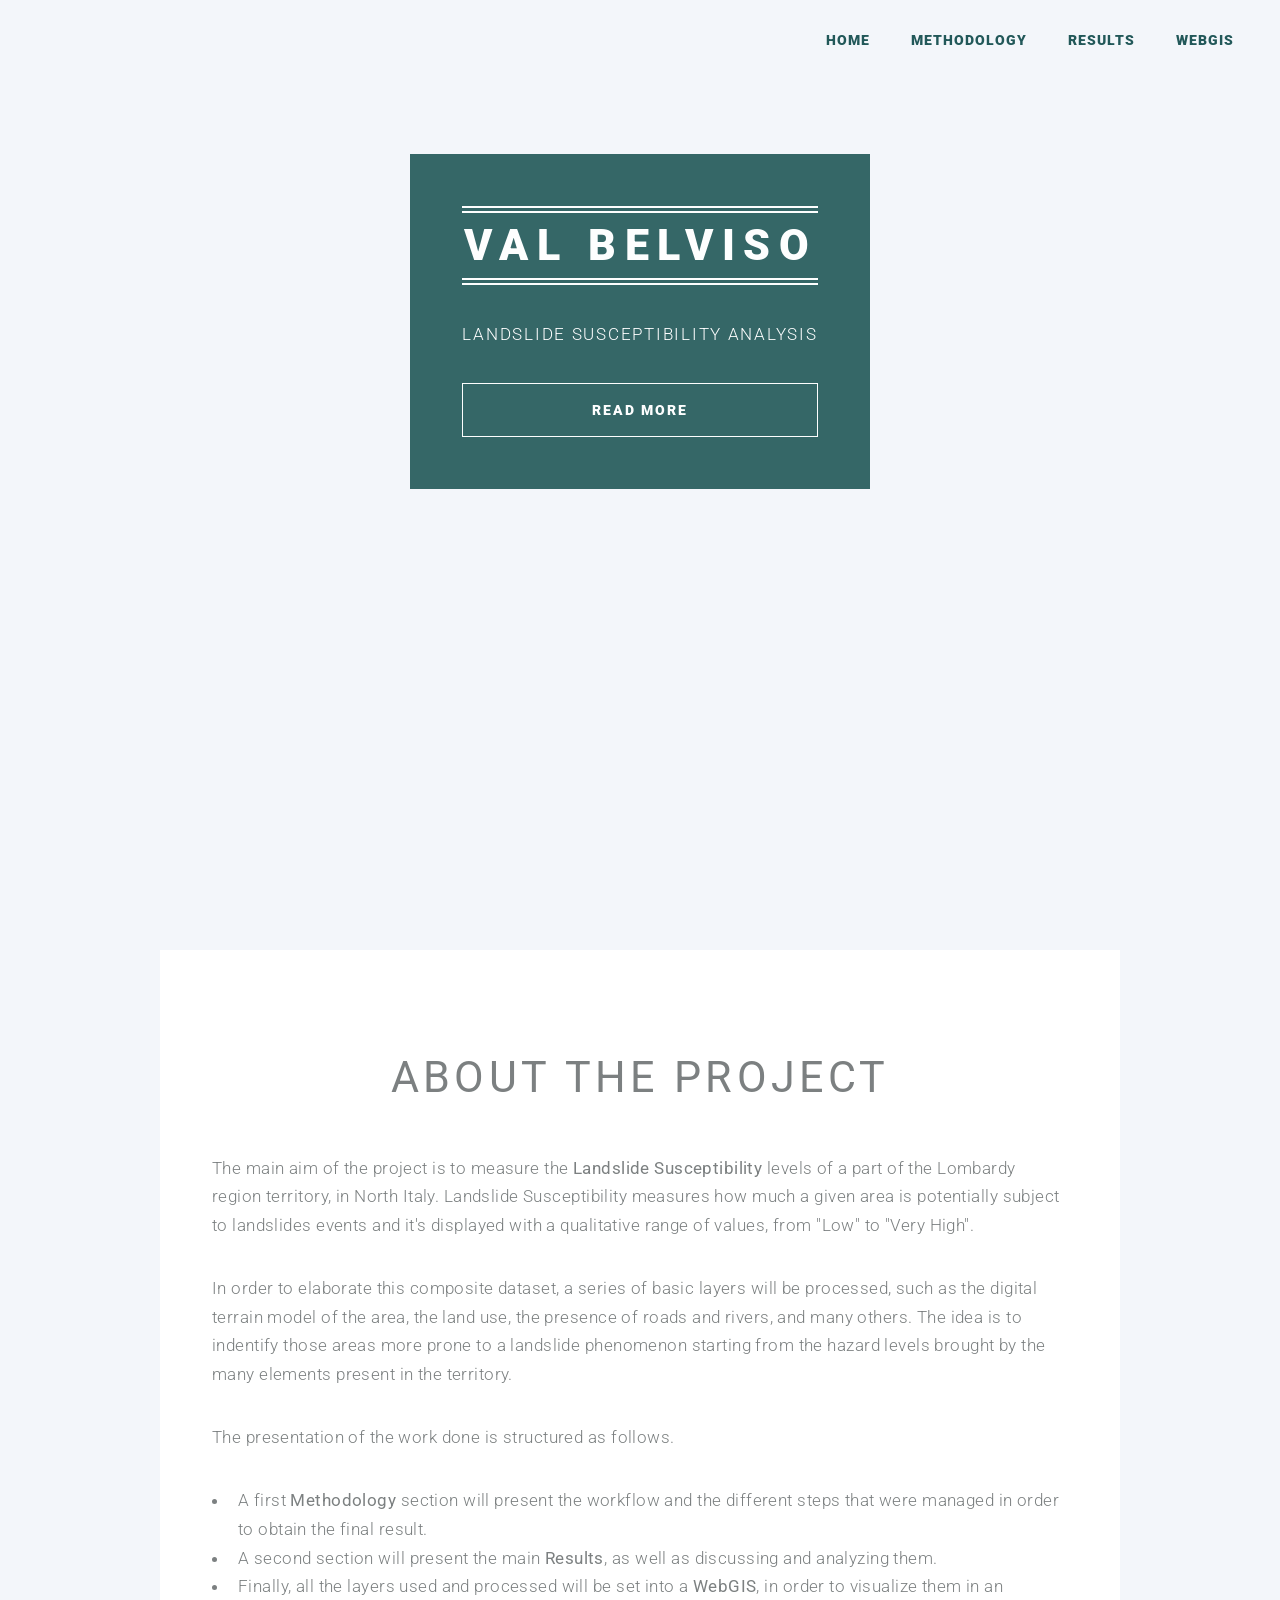
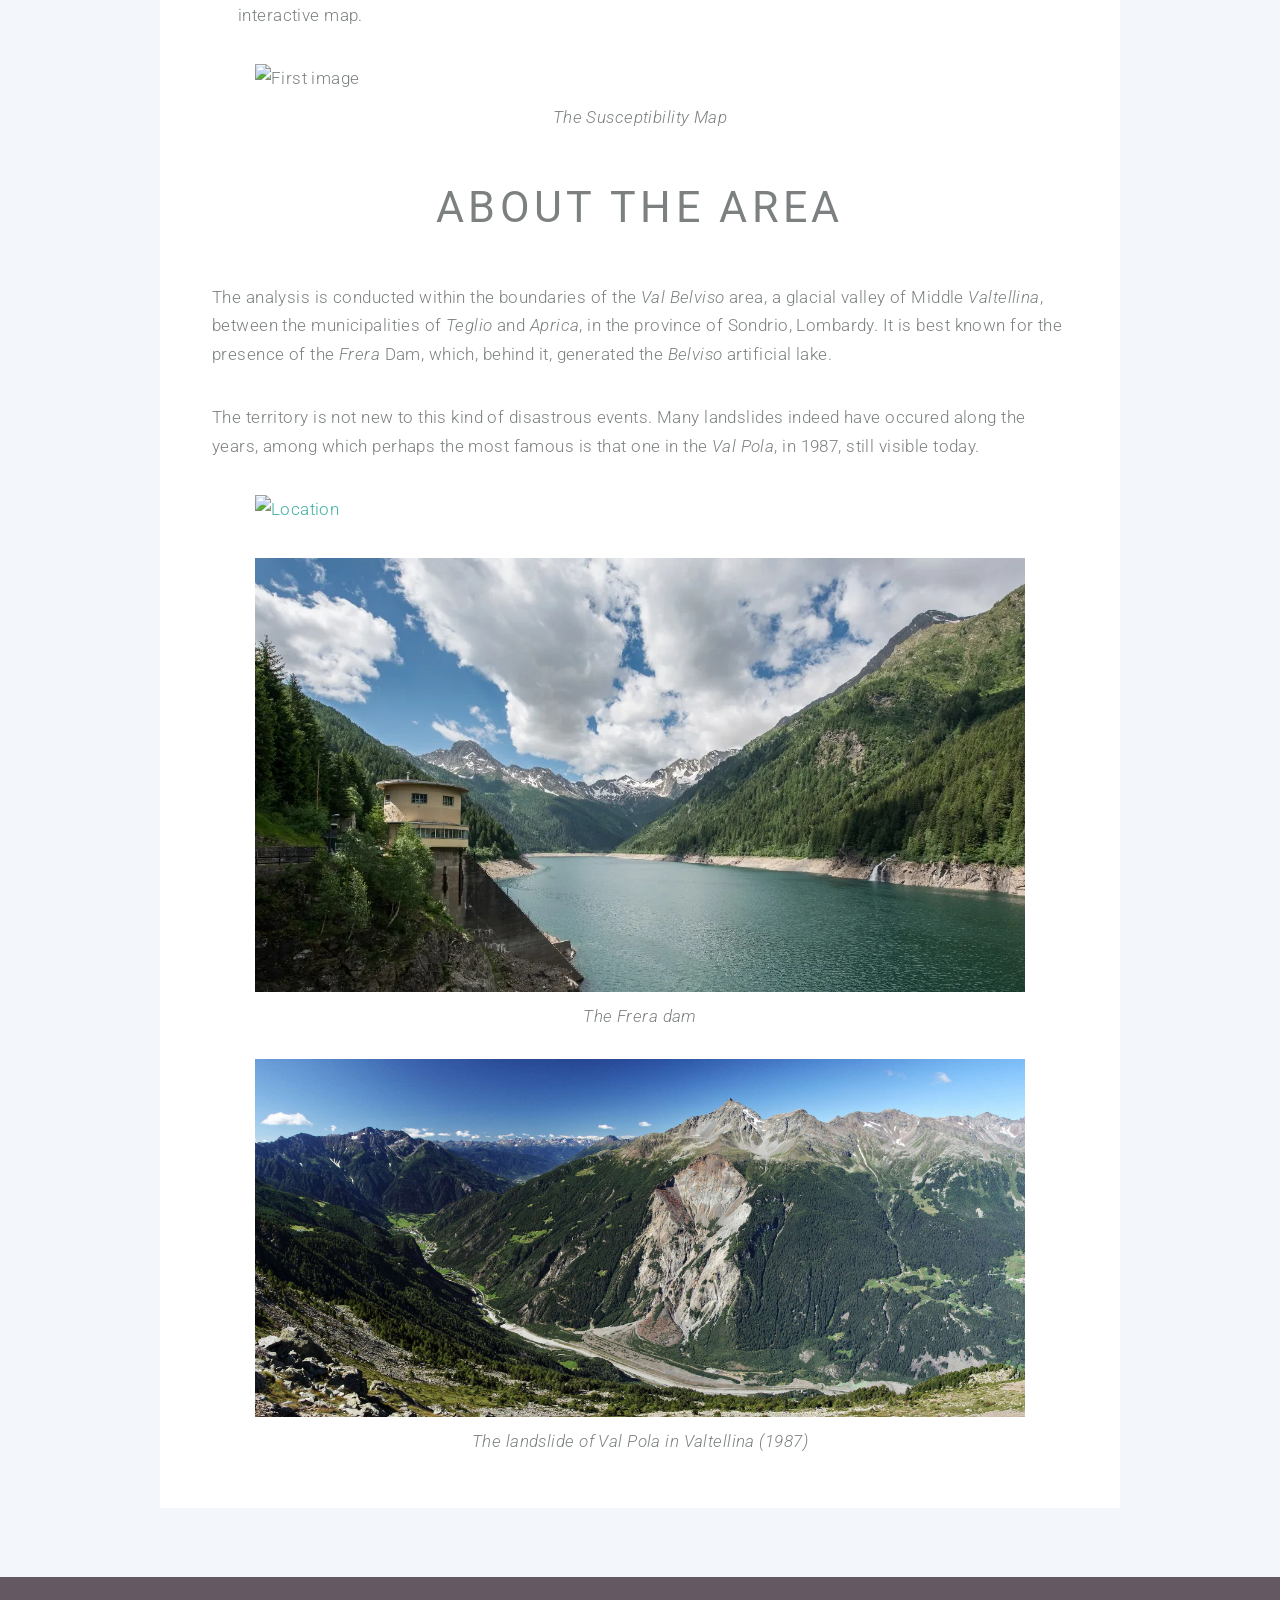
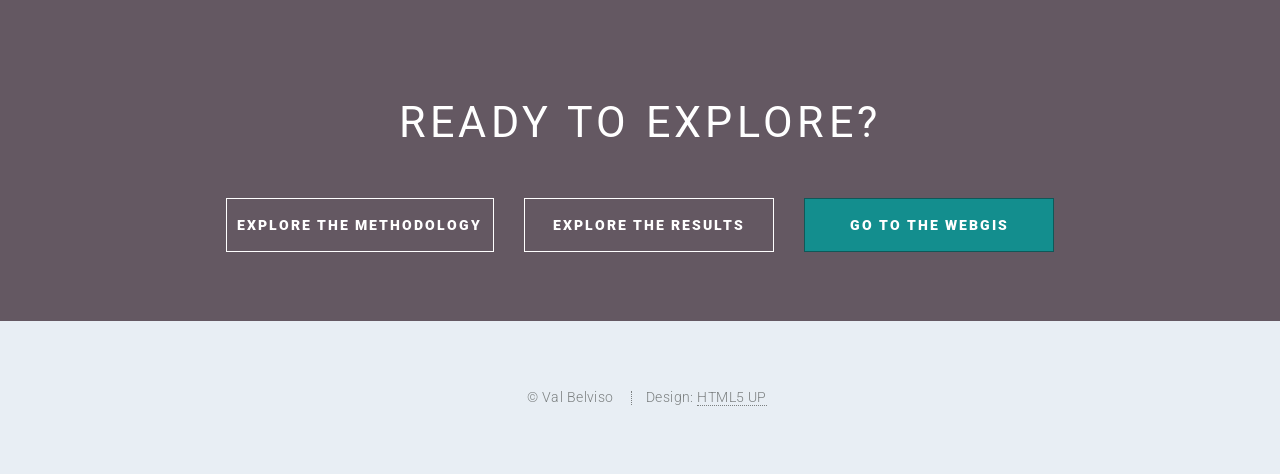
==== commit 5d30c2e5: "Webgis_2.1" ====
--- a/index.html
+++ b/index.html
@@ -61,26 +61,39 @@
         </header>
         <div>
           <p>
-            Lorem ipsum dolor sit amet consectetur, adipisicing elit. Quisquam,
-            laudantium unde. Maiores earum obcaecati quia tenetur quidem
-            laboriosam, dolorum iste similique corrupti, animi voluptatum
-            dignissimos veniam laborum eum vero veritatis aliquam libero porro
-            expedita ab pariatur quibusdam nihil ipsa tempore! Iusto, laborum!
-            Nulla laborum iste consequatur soluta suscipit totam tenetur
-            dignissimos architecto corrupti aliquam esse voluptatum officia ut
-            nisi commodi quibusdam iure qui exercitationem, nam sit. Quaerat
-            pariatur eaque reprehenderit nobis deserunt laboriosam reiciendis
-            soluta esse itaque eligendi, iure, aspernatur possimus sit
-            voluptates accusamus nemo nostrum expedita inventore minima nisi
-            quis. Cumque dolore quidem eveniet dolorum in, porro minus
-            consequatur ad suscipit dolorem rerum. Corrupti mollitia
-            perspiciatis velit magni quam alias, in soluta nobis fugit! Ullam
-            vero nemo libero rerum atque. Beatae a, tenetur laboriosam eveniet
-            harum esse hic sed tempore libero, exercitationem quos id voluptatum
-            cum ullam fuga, commodi et culpa impedit iusto nihil pariatur
-            dignissimos voluptatibus. Excepturi, consectetur!
+            The main aim of the project is to measure the
+            <b>Landslide Susceptibility</b> levels of a part of the Lombardy
+            region territory, in North Italy. Landslide Susceptibility measures
+            how much a given area is potentially subject to landslides events
+            and it's displayed with a qualitative range of values, from "Low" to
+            "Very High".
           </p>
-          <img src="images/pola.jpg" alt="Val Pola" style="width: 100%" />
+          <p>
+            In order to elaborate this composite dataset, a series of basic
+            layers will be processed, such as the digital terrain model of the
+            area, the land use, the presence of roads and rivers, and many
+            others. The idea is to indentify those areas more prone to a
+            landslide phenomenon starting from the hazard levels brought by the
+            many elements present in the territory.
+          </p>
+          <p>The presentation of the work done is structured as follows.</p>
+          <ul>
+            <li>
+              A first <b>Methodology</b> section will present the workflow and
+              the different steps that were managed in order to obtain the final
+              result.
+            </li>
+            <li>
+              A second section will present the main <b>Results</b>, as well as
+              discussing and analyzing them.
+            </li>
+            <li>
+              Finally, all the layers used and processed will be set into a
+              <b>WebGIS</b>, in order to visualize them in an interactive map.
+            </li>
+          </ul>
+          <img src="images/first.png" alt="First image" class="index-img" />
+          <figcaption>The Susceptibility Map</figcaption>
         </div>
 
         <!-- About the area -->
@@ -88,231 +101,35 @@
           <h2>About the area</h2>
         </header>
         <div>
+          <p>
+            The analysis is conducted within the boundaries of the
+            <i>Val Belviso</i> area, a glacial valley of Middle
+            <i>Valtellina</i>, between the municipalities of <i>Teglio</i> and
+            <i>Aprica</i>, in the province of Sondrio, Lombardy. It is best
+            known for the presence of the <i>Frera</i> Dam, which, behind it,
+            generated the <i>Belviso</i>
+            artificial lake.
+          </p>
+          <p>
+            The territory is not new to this kind of disastrous events. Many
+            landslides indeed have occured along the years, among which perhaps
+            the most famous is that one in the <i>Val Pola</i>, in 1987, still
+            visible today.
+          </p>
           <a href="https://goo.gl/maps/5pvdq1Pru6N817Ca8" class="image featured"
-            ><img src="images/area.png" alt="Location"
+            ><img src="images/area.png" alt="Location" class="index-img"
           /></a>
-          <p>
-            The analysis was conducted within the boundaries of the
-            <em>Val Belviso</em> area, a glacial valley of Middle Valtellina,
-            between the municipalities of Teglio and Aprica, in the province of
-            Sondrio, Lombardy. It is best known for the presence of the Frera
-            Dam, which, behind it, generated the Belviso artificial lake.
-          </p>
-          <img src="images/diga.webp" alt="Diga di Frera" style="width: 100%" />
+          <img src="images/diga.webp" alt="Diga di Frera" class="index-img" />
+          <figcaption>The Frera dam</figcaption>
+          <br />
+          <img src="images/pola.jpg" alt="Val Pola" class="index-img" />
+          <figcaption>
+            The landslide of Val Pola in Valtellina (1987)
+          </figcaption>
         </div>
       </div>
     </div>
 
-    <!-- Main -->
-    <!--<article id="main">
-        <p>
-          Templates are good because you do not have to focus on
-          <strong>design</strong> but can focus on what is really important:
-          communicating results.
-          <br />
-          This template is minimally designed, it is visually nice, and is easy
-          to understand.
-          <br />
-          It is also released for free under the
-          <a href="https://html5up.net/license"
-            >Creative Commons Attribution 3.0</a
-          >
-          license. Have fun!
-        </p>
-      -->
-
-    <!-- One -->
-    <!--<div class="wrapper style2 container special-alt">
-          <div class="row gtr-50">
-            <div class="col-8 col-12-narrower">
-              <header>
-                <h2>
-                  Examples of icons that you can use using the library
-                  <strong>Font Awesome</strong>.
-                </h2>
-              </header>
-              <p>
-                This is not Latin or any weird language. It is sample text that
-                developers use to fill the gaps of templates. It is called
-                <strong>Lorem Ipsum</strong> <br /><br />Lorem Ipsum dolor sit
-                amet tristique purus vitae volutpat ultrices. Aliquam eu elit
-                eget arcu comteger ut fermentum lorem. Lorem ipsum dolor sit
-                amet. Sed tristique purus vitae volutpat ultrices. eu elit eget
-                commodo.
-              </p>
-              <footer>
-                <ul class="buttons">
-                  <li>
-                    <a
-                      href="https://fontawesome.com/v5/search?m=free"
-                      target="_blank"
-                      class="button"
-                      >Find more icons</a
-                    >
-                  </li>
-                </ul>
-              </footer>
-            </div>
-            <div class="col-4 col-12-narrower imp-narrower">
-              <ul class="featured-icons">
-                <li>
-                  <span class="icon fa-clock"
-                    ><span class="label">Feature 1</span></span
-                  >
-                </li>
-                <li>
-                  <span class="icon solid fa-volume-up"
-                    ><span class="label">Feature 2</span></span
-                  >
-                </li>
-                <li>
-                  <span class="icon solid fa-laptop"
-                    ><span class="label">Feature 3</span></span
-                  >
-                </li>
-                <li>
-                  <span class="icon solid fa-inbox"
-                    ><span class="label">Feature 4</span></span
-                  >
-                </li>
-                <li>
-                  <span class="icon solid fa-lock"
-                    ><span class="label">Feature 5</span></span
-                  >
-                </li>
-                <li>
-                  <span class="icon solid fa-cog"
-                    ><span class="label">Feature 6</span></span
-                  >
-                </li>
-              </ul>
-            </div>
-          </div>
-        </div>
-      -->
-
-    <!-- Two 
-        <div class="wrapper style1 container special">
-          <div class="row">
-            <div class="col-4 col-12-narrower">
-              <div>
-                <span class="icon solid featured fa-check"></span>
-                <header>
-                  <h3>This is Something</h3>
-                </header>
-                <p>
-                  Sed tristique purus vitae volutpat ultrices. Aliquam eu elit
-                  eget arcu commodo suscipit dolor nec nibh. Proin a ullamcorper
-                  elit, et sagittis turpis. Integer ut fermentum.
-                </p>
-              </div>
-            </div>
-            <div class="col-4 col-12-narrower">
-              <div>
-                <span class="icon solid featured fa-check"></span>
-                <header>
-                  <h3>Also Something</h3>
-                </header>
-                <p>
-                  Sed tristique purus vitae volutpat ultrices. Aliquam eu elit
-                  eget arcu commodo suscipit dolor nec nibh. Proin a ullamcorper
-                  elit, et sagittis turpis. Integer ut fermentum.
-                </p>
-              </div>
-            </div>
-            <div class="col-4 col-12-narrower">
-              <div>
-                <span class="icon solid featured fa-check"></span>
-                <header>
-                  <h3>Probably Something</h3>
-                </header>
-                <p>
-                  Sed tristique purus vitae volutpat ultrices. Aliquam eu elit
-                  eget arcu commodo suscipit dolor nec nibh. Proin a ullamcorper
-                  elit, et sagittis turpis. Integer ut fermentum.
-                </p>
-              </div>
-            </div>
-          </div>
-        </div>
-
-        Three 
-        <div class="wrapper style3 container special">
-          <header class="major">
-            <h2>You can also remove stuff that you do not need!</h2>
-          </header>
-
-          <div class="row">
-            <div class="col-6 col-12-narrower">
-              <div>
-                <a href="#" class="image featured"
-                  ><img src="images/pic01.jpg" alt=""
-                /></a>
-                <header>
-                  <h3>A Really Fast Train</h3>
-                </header>
-                <p>
-                  Sed tristique purus vitae volutpat commodo suscipit amet sed
-                  nibh. Proin a ullamcorper sed blandit. Sed tristique purus
-                  vitae volutpat commodo suscipit ullamcorper sed blandit lorem
-                  ipsum dolore.
-                </p>
-              </div>
-            </div>
-            <div class="col-6 col-12-narrower">
-              <div>
-                <a href="#" class="image featured"
-                  ><img src="images/pic02.jpg" alt=""
-                /></a>
-                <header>
-                  <h3>An Airport Terminal</h3>
-                </header>
-                <p>
-                  Sed tristique purus vitae volutpat commodo suscipit amet sed
-                  nibh. Proin a ullamcorper sed blandit. Sed tristique purus
-                  vitae volutpat commodo suscipit ullamcorper sed blandit lorem
-                  ipsum dolore.
-                </p>
-              </div>
-            </div>
-          </div>
-          <div class="row">
-            <div class="col-6 col-12-narrower">
-              <div>
-                <a href="#" class="image featured"
-                  ><img src="images/pic03.jpg" alt=""
-                /></a>
-                <header>
-                  <h3>Hyperspace Travel</h3>
-                </header>
-                <p>
-                  Sed tristique purus vitae volutpat commodo suscipit amet sed
-                  nibh. Proin a ullamcorper sed blandit. Sed tristique purus
-                  vitae volutpat commodo suscipit ullamcorper sed blandit lorem
-                  ipsum dolore.
-                </p>
-              </div>
-            </div>
-            <div class="col-6 col-12-narrower">
-              <div>
-                <a href="#" class="image featured"
-                  ><img src="images/pic04.jpg" alt=""
-                /></a>
-                <header>
-                  <h3>And Another Train</h3>
-                </header>
-                <p>
-                  Sed tristique purus vitae volutpat commodo suscipit amet sed
-                  nibh. Proin a ullamcorper sed blandit. Sed tristique purus
-                  vitae volutpat commodo suscipit ullamcorper sed blandit lorem
-                  ipsum dolore.
-                </p>
-              </div>
-            </div>
-          </div>
-        </div>
-      </article>
--->
     <!-- CTA -->
     <div id="cta">
       <header>
--- a/assets/css/main.css
+++ b/assets/css/main.css
@@ -1,6 +1,6 @@
 @import url("fontawesome-all.min.css");
 @import url("https://fonts.googleapis.com/css?family=Lato:300,400,900");
-@import url("https://fonts.googleapis.com/css?family=Roboto:100,300,700");
+@import url("https://fonts.googleapis.com/css?family=Roboto:100,300,400,500,700");
 
 
 /*
@@ -20,7 +20,7 @@
 canvas, details, embed, figure, figcaption,
 footer, header, hgroup, menu, nav, output, ruby,
 div, summary, time, mark, audio, video {
-	margin: auto;
+	margin: 0;
 	padding: 0;
 	border: 0;
 	font-size: 100%;
@@ -132,7 +132,7 @@
 
 	h1, h2, h3, h4, h5, h6 {
 		color: inherit;
-		font-weight: 300;
+		font-weight: 400;
 		line-height: 1.75em;
 		margin-bottom: 1em;
 		margin-top: 1em;
@@ -1881,7 +1881,7 @@
 
 			.image.featured img {
 				display: block;
-				width: 100%;
+				align-content: center;
 			}
 
 /* Icon */
--- a/assets/css/custom-styles.css
+++ b/assets/css/custom-styles.css
@@ -99,31 +99,27 @@
 
 .basic-data-grid{
     display: grid;
-    grid: 300 px;
-    margin-top: 50 px;
-    margin-right: 50 px;
+    margin-top: 50px;
+    margin-left: 50px;
+    margin-right: 50px;
     grid-template-columns: 1fr 1fr;
-    justify-content: center;
-    align-content: top;
     column-gap: 10px;
-    margin-bottom: 20px;   
 }
 
 .basic-data-element{
     display: grid;
-    grid-template-columns: 1fr 1fr;
+    grid-template-columns: 1fr 1.5fr;
     justify-content: right;
-    align-content: top;
+    align-items: start;
 }
 
 .basic-data-text{
     display: block;
-    text-align: justify;
+    text-align: left;
 }
 
 .basic-data-img{
-    max-width: 100%;
-    max-height: 100%;
+    width: 100%;
 }
 
 .justify{
@@ -134,4 +130,35 @@
     cursor: default;
     list-style: none;
     padding-left: 0;
+}
+
+figcaption{
+    display: block;
+    text-align: center;
+    font-style: italic;
+}
+
+i{
+    font-style: italic;
+}
+
+.headbold {
+    font-size: 18pt;
+    font-weight: 400;
+}
+
+.index-img{
+    display: block;
+    margin-left: auto;
+    margin-right: auto;
+    width: 90%;
+    margin-bottom: 10px;
+  }
+
+.symb-method{
+    display: block;
+    margin-left: auto;
+    margin-right: auto;
+    width: 30%;
+    margin-bottom: 10px;
 }
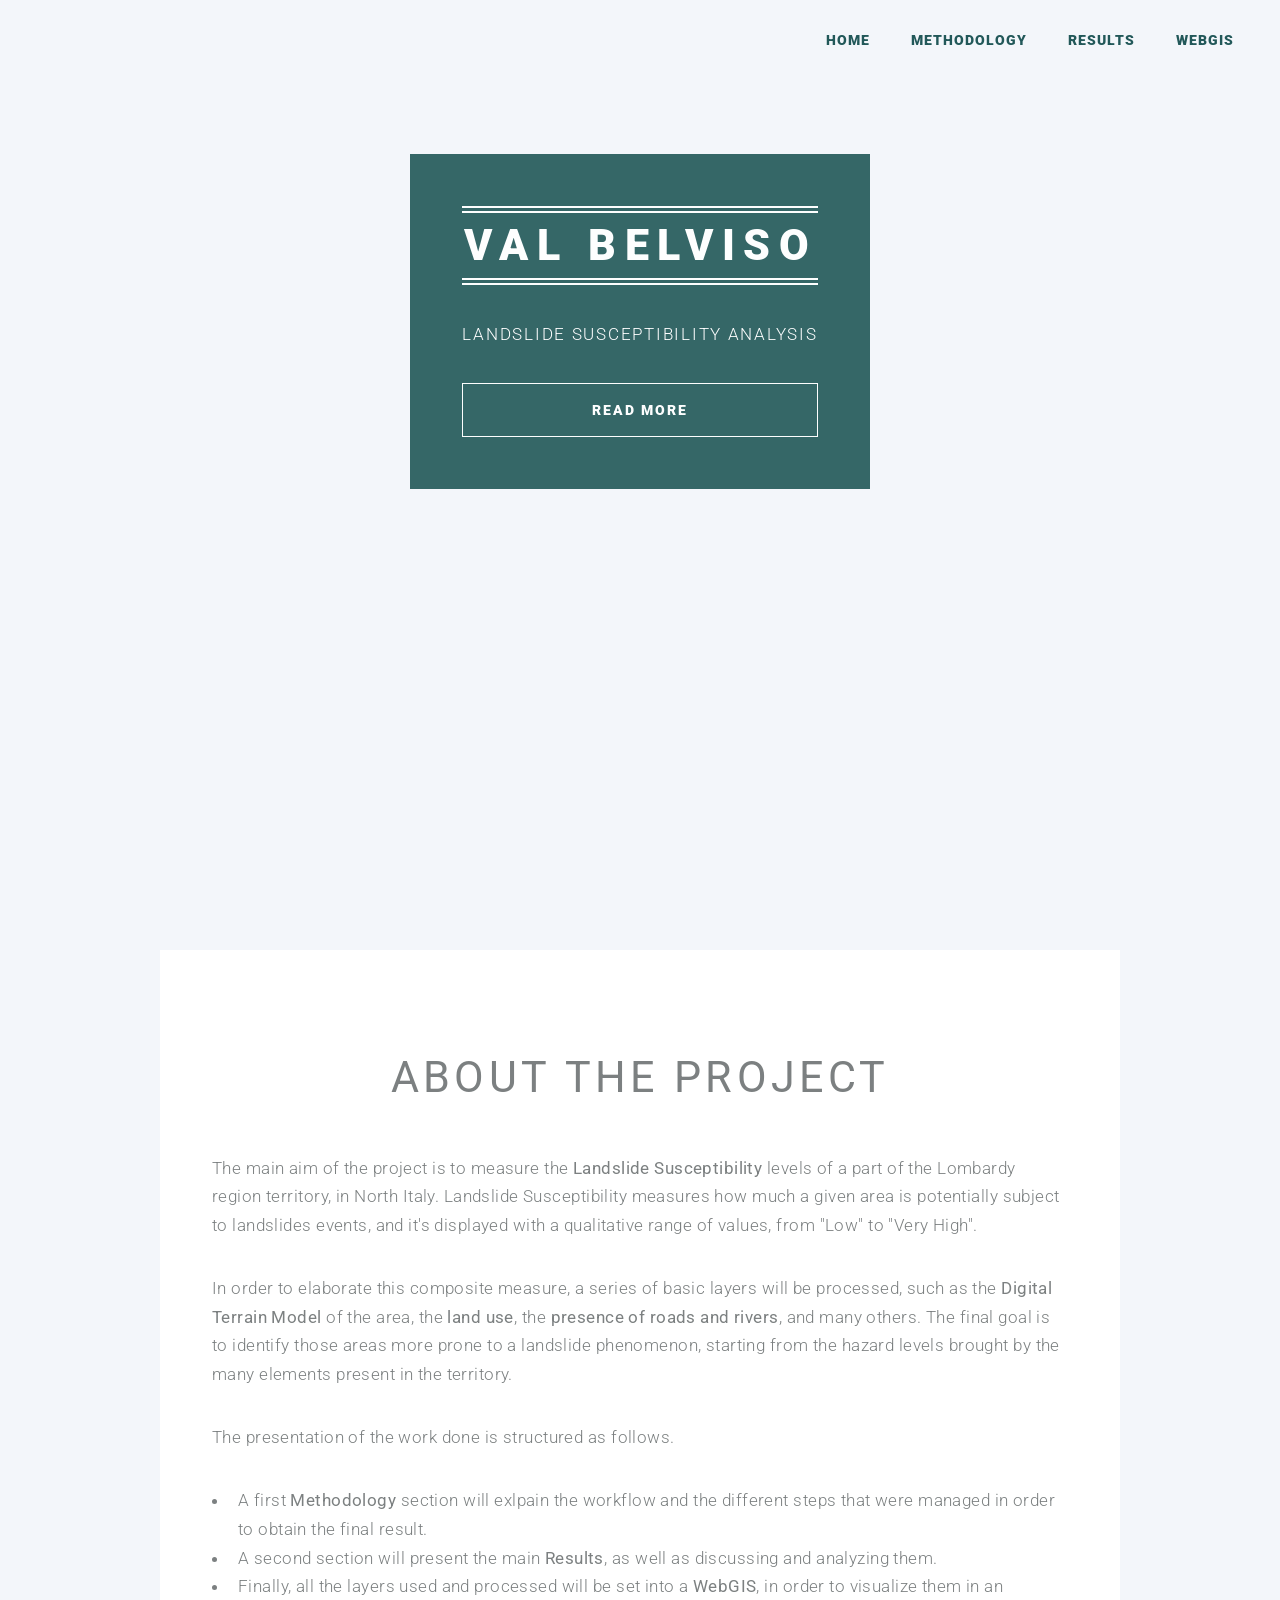
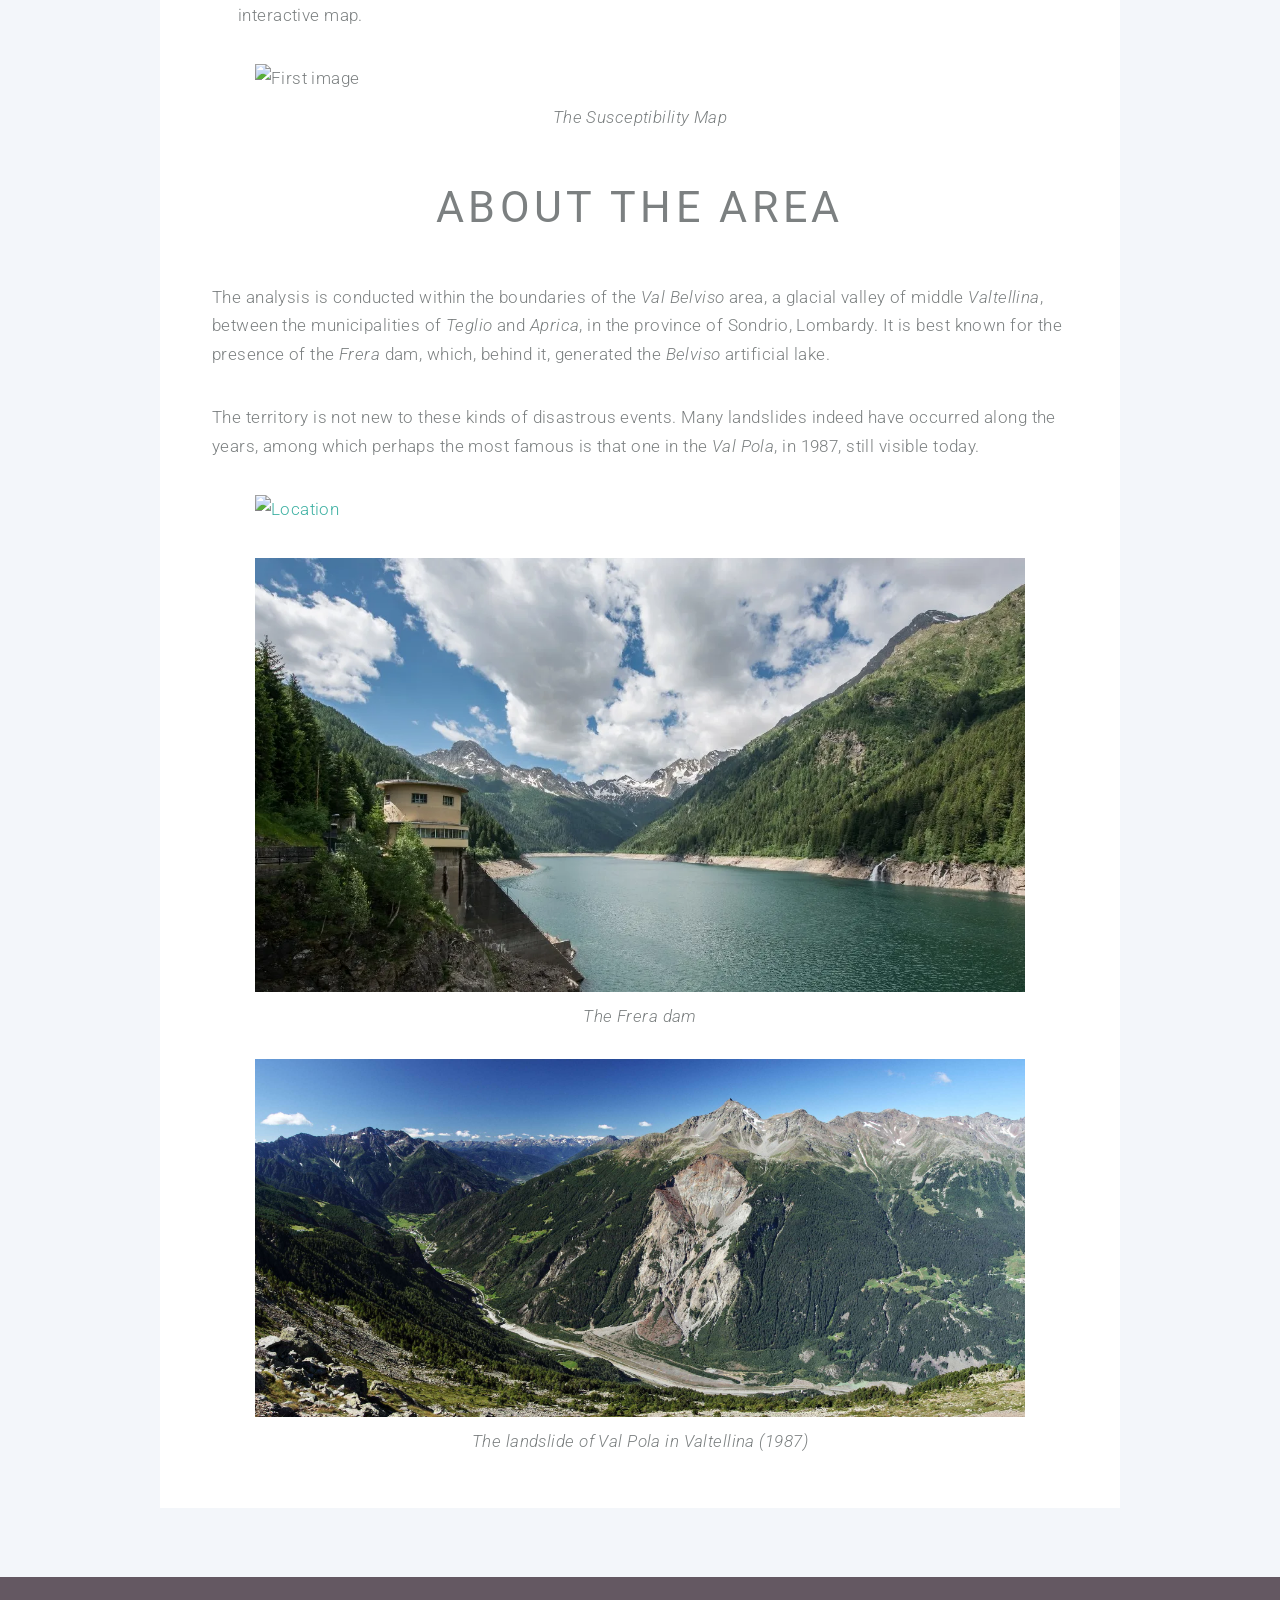
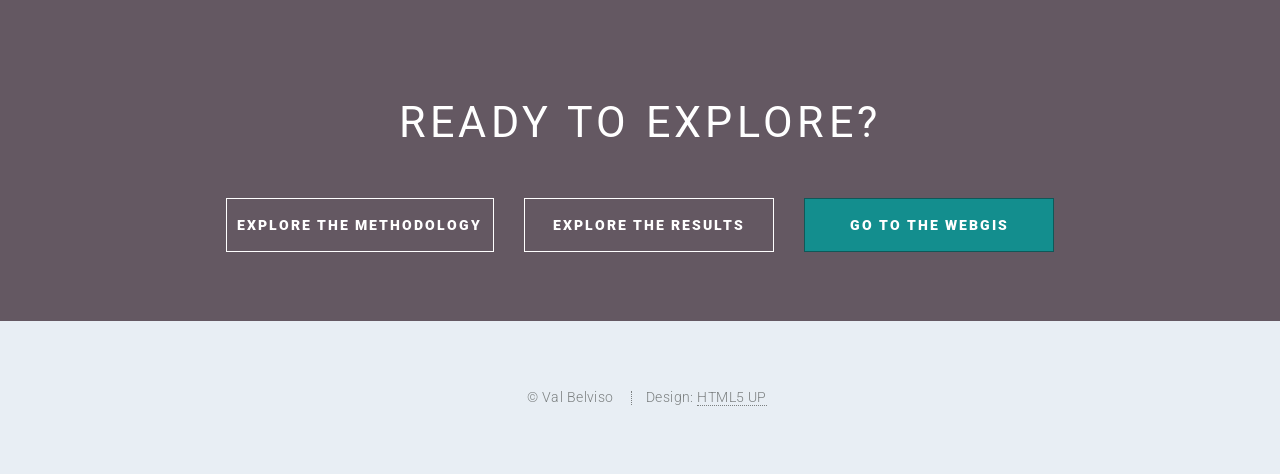
==== commit f49de219: "Webgis_2.4" ====
--- a/index.html
+++ b/index.html
@@ -64,22 +64,23 @@
             The main aim of the project is to measure the
             <b>Landslide Susceptibility</b> levels of a part of the Lombardy
             region territory, in North Italy. Landslide Susceptibility measures
-            how much a given area is potentially subject to landslides events
+            how much a given area is potentially subject to landslides events,
             and it's displayed with a qualitative range of values, from "Low" to
             "Very High".
           </p>
           <p>
-            In order to elaborate this composite dataset, a series of basic
-            layers will be processed, such as the digital terrain model of the
-            area, the land use, the presence of roads and rivers, and many
-            others. The idea is to indentify those areas more prone to a
-            landslide phenomenon starting from the hazard levels brought by the
-            many elements present in the territory.
+            In order to elaborate this composite measure, a series of basic
+            layers will be processed, such as the
+            <b>Digital Terrain Model</b> of the area, the <b>land use</b>, the
+            <b>presence of roads and rivers</b>, and many others. The final goal
+            is to identify those areas more prone to a landslide phenomenon,
+            starting from the hazard levels brought by the many elements present
+            in the territory.
           </p>
           <p>The presentation of the work done is structured as follows.</p>
           <ul>
             <li>
-              A first <b>Methodology</b> section will present the workflow and
+              A first <b>Methodology</b> section will exlpain the workflow and
               the different steps that were managed in order to obtain the final
               result.
             </li>
@@ -103,16 +104,16 @@
         <div>
           <p>
             The analysis is conducted within the boundaries of the
-            <i>Val Belviso</i> area, a glacial valley of Middle
+            <i>Val Belviso</i> area, a glacial valley of middle
             <i>Valtellina</i>, between the municipalities of <i>Teglio</i> and
             <i>Aprica</i>, in the province of Sondrio, Lombardy. It is best
-            known for the presence of the <i>Frera</i> Dam, which, behind it,
+            known for the presence of the <i>Frera</i> dam, which, behind it,
             generated the <i>Belviso</i>
             artificial lake.
           </p>
           <p>
-            The territory is not new to this kind of disastrous events. Many
-            landslides indeed have occured along the years, among which perhaps
+            The territory is not new to these kinds of disastrous events. Many
+            landslides indeed have occurred along the years, among which perhaps
             the most famous is that one in the <i>Val Pola</i>, in 1987, still
             visible today.
           </p>
--- a/assets/css/custom-styles.css
+++ b/assets/css/custom-styles.css
@@ -89,7 +89,7 @@
     font-size: 12pt;
     font-weight: bold;
     color: white;
-    bottom: 30px;
+    bottom: 35px;
     position: absolute;
     right: 15px;
     background: #0f5858;
